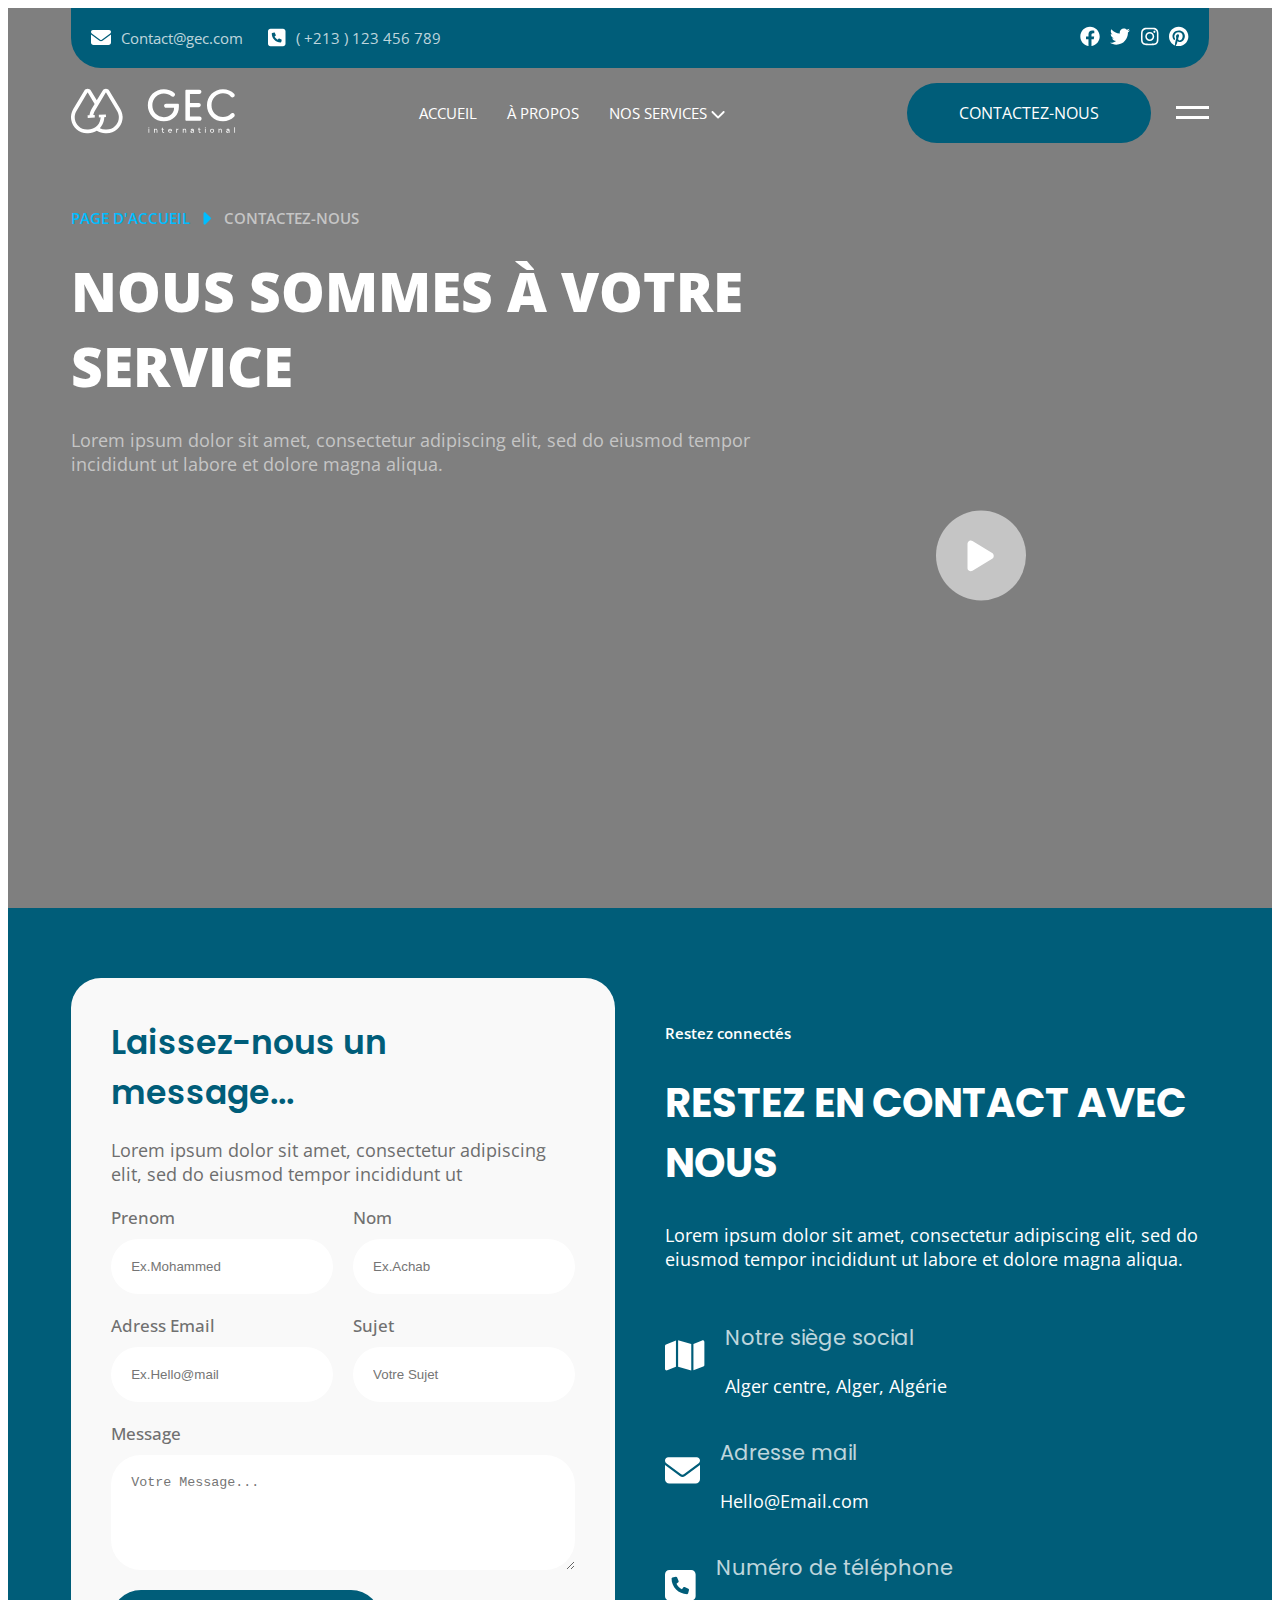
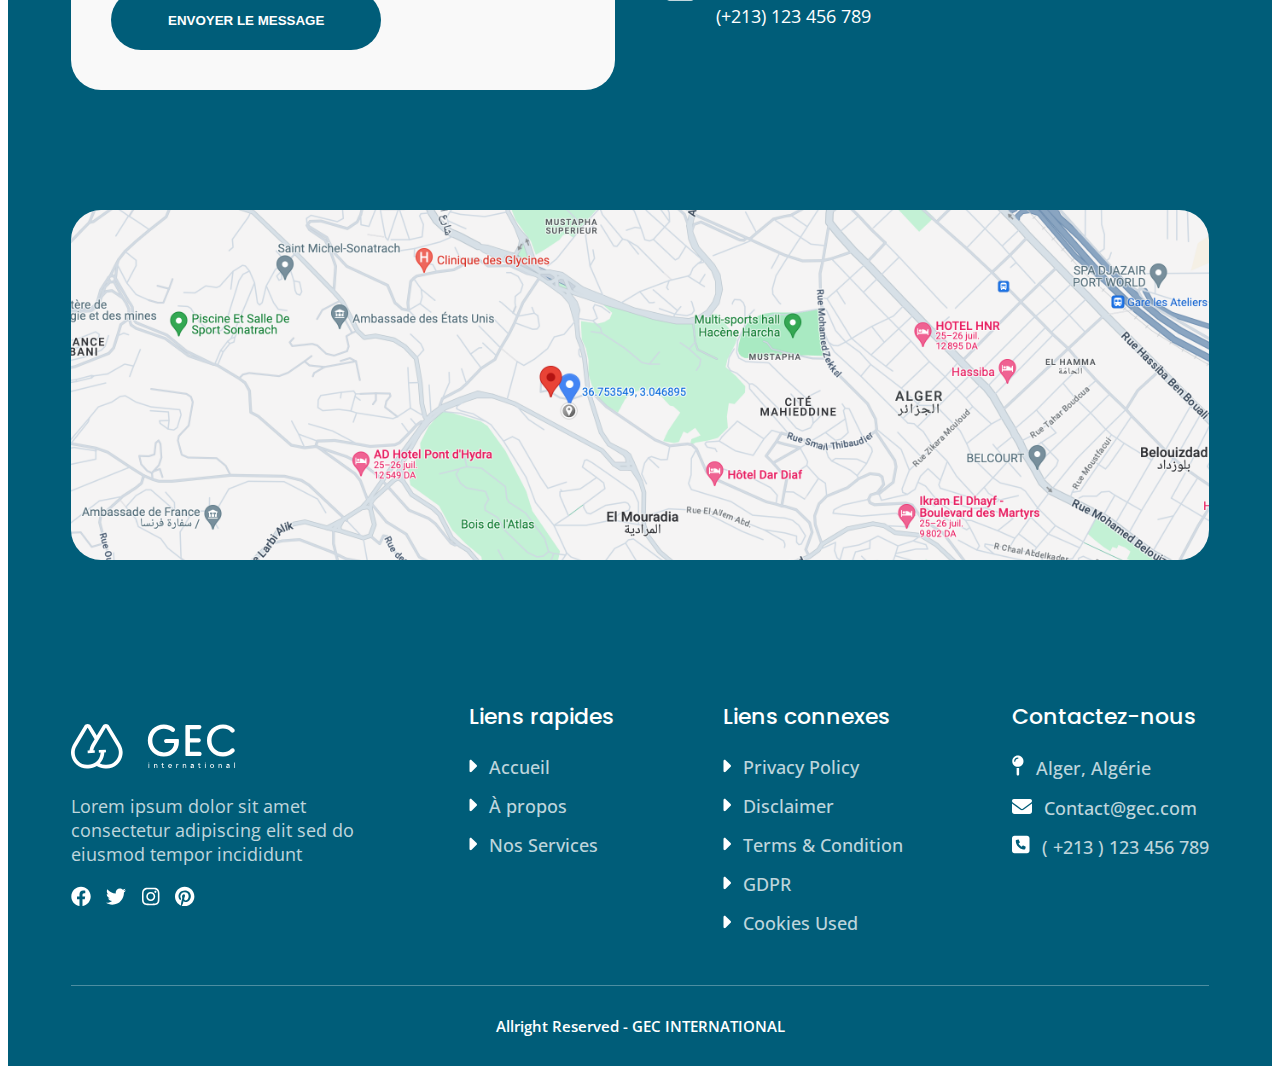
==== routes/contact.html @ d8b50492 "this is GEC" ====
<!DOCTYPE html>
<html lang="en">
    <head>
        <meta charset="UTF-8">
        <meta name="viewport" content="width=device-width, initial-scale=1.0">
        <link rel="stylesheet" href="./styles/contact.css">
        <!-- font -->
        <link rel="preconnect" href="https://fonts.googleapis.com">
        <link rel="preconnect" href="https://fonts.gstatic.com" crossorigin>
        <link href="https://fonts.googleapis.com/css2?family=Open+Sans:ital,wght@0,300..800;1,300..800&family=Playfair+Display:ital,wght@0,400..900;1,400..900&family=Poppins:ital,wght@0,100;0,200;0,300;0,400;0,500;0,600;0,700;0,800;0,900;1,100;1,200;1,300;1,400;1,500;1,600;1,700;1,800;1,900&display=swap" rel="stylesheet">
        <link href="https://fonts.googleapis.com/css2?family=Open+Sans:ital,wght@0,300..800;1,300..800&family=Playfair+Display:ital,wght@0,400..900;1,400..900&family=Poppins:ital,wght@0,100;0,200;0,300;0,400;0,500;0,600;0,700;0,800;0,900;1,100;1,200;1,300;1,400;1,500;1,600;1,700;1,800;1,900&display=swap" rel="stylesheet">
        <title>GEC - contact</title>
    </head>
<body>
     <!-- THE HERO SECTION -->
 <!-- START -->
 <header class="headerone">
    <ul class="res" id="menuList">
        <div class="one">ACCUEIL</div>
        <div class="one">À PROPOS</div>
        <div class="one">NOS SERVICES</div>
        <div class="contact">
            <span class="contactnous">CONTACTEZ-NOUS</span>
        </div>
    </ul>
    <div class="container">

        <div class="navbar">
            <div class="navone">
                <div class="left">
                    <div class="one">
                        <span><svg width="20" height="15" viewBox="0 0 20 15" fill="none" xmlns="http://www.w3.org/2000/svg">
                            <path d="M18.125 0C19.1406 0 20 0.859375 20 1.875C20 2.5 19.6875 3.04688 19.2188 3.39844L10.7422 9.76562C10.2734 10.1172 9.6875 10.1172 9.21875 9.76562L0.742188 3.39844C0.273438 3.04688 0 2.5 0 1.875C0 0.859375 0.820312 0 1.875 0H18.125ZM8.47656 10.7812C9.375 11.4453 10.5859 11.4453 11.4844 10.7812L20 4.375V12.5C20 13.9062 18.8672 15 17.5 15H2.5C1.09375 15 0 13.9062 0 12.5V4.375L8.47656 10.7812Z" fill="white"/>
                            </svg>
                        </span>
                        <span>Contact@gec.com</span>
                    </div>
                    <div class="two">
                        <span><svg width="18" height="19" viewBox="0 0 18 19" fill="none" xmlns="http://www.w3.org/2000/svg">
                            <path d="M15 0.75C16.3672 0.75 17.5 1.88281 17.5 3.25V15.75C17.5 17.1562 16.3672 18.25 15 18.25H2.5C1.09375 18.25 0 17.1562 0 15.75V3.25C0 1.88281 1.09375 0.75 2.5 0.75H15ZM13.7109 12.0781C13.7891 11.8047 13.6328 11.4922 13.3594 11.375L11.25 10.4766C10.9766 10.3594 10.7031 10.4375 10.5469 10.6328L9.6875 11.6875C8.32031 11.0234 7.22656 9.92969 6.5625 8.5625L7.61719 7.70312C7.8125 7.54688 7.89062 7.27344 7.77344 7L6.875 4.89062C6.75781 4.61719 6.44531 4.46094 6.17188 4.53906L4.21875 4.96875C3.94531 5.04688 3.75 5.28125 3.75 5.59375C3.75 10.5156 7.73438 14.5 12.6562 14.5C12.9688 14.5 13.2031 14.3438 13.2422 14.0312L13.7109 12.0781Z" fill="white"/>
                            </svg>                                
                        </span>
                        <span>( +213 ) 123 456 789</span>
                    </div>
                </div>
                <div class="right">
                    <span><svg width="20" height="20" viewBox="0 0 20 20" fill="none" xmlns="http://www.w3.org/2000/svg">
                        <path d="M19.6875 10.5C19.6875 15.3438 16.1328 19.3672 11.4844 20.0703V13.3125H13.75L14.1797 10.5H11.4844V8.70312C11.4844 7.92188 11.875 7.17969 13.0859 7.17969H14.2969V4.79688C14.2969 4.79688 13.2031 4.60156 12.1094 4.60156C9.92188 4.60156 8.47656 5.96875 8.47656 8.39062V10.5H6.01562V13.3125H8.47656V20.0703C3.82812 19.3672 0.3125 15.3438 0.3125 10.5C0.3125 5.14844 4.64844 0.8125 10 0.8125C15.3516 0.8125 19.6875 5.14844 19.6875 10.5Z" fill="white"/>
                        </svg>
                    </span>
                    <span><svg width="20" height="17" viewBox="0 0 20 17" fill="none" xmlns="http://www.w3.org/2000/svg">
                        <path d="M17.9297 4.4375C17.9297 4.63281 17.9297 4.78906 17.9297 4.98438C17.9297 10.4141 13.8281 16.625 6.28906 16.625C3.94531 16.625 1.79688 15.9609 0 14.7891C0.3125 14.8281 0.625 14.8672 0.976562 14.8672C2.89062 14.8672 4.64844 14.2031 6.05469 13.1094C4.25781 13.0703 2.73438 11.8984 2.22656 10.2578C2.5 10.2969 2.73438 10.3359 3.00781 10.3359C3.35938 10.3359 3.75 10.2578 4.0625 10.1797C2.1875 9.78906 0.78125 8.14844 0.78125 6.15625V6.11719C1.32812 6.42969 1.99219 6.58594 2.65625 6.625C1.52344 5.88281 0.820312 4.63281 0.820312 3.22656C0.820312 2.44531 1.01562 1.74219 1.36719 1.15625C3.39844 3.61719 6.44531 5.25781 9.84375 5.45312C9.76562 5.14062 9.72656 4.82812 9.72656 4.51562C9.72656 2.25 11.5625 0.414062 13.8281 0.414062C15 0.414062 16.0547 0.882812 16.8359 1.70312C17.7344 1.50781 18.6328 1.15625 19.4141 0.6875C19.1016 1.66406 18.4766 2.44531 17.6172 2.95312C18.4375 2.875 19.2578 2.64062 19.9609 2.32812C19.4141 3.14844 18.7109 3.85156 17.9297 4.4375Z" fill="white"/>
                        </svg>
                    </span>
                    <span><svg width="19" height="19" viewBox="0 0 19 19" fill="none" xmlns="http://www.w3.org/2000/svg">
                        <path d="M9.75 5.00781C12.2109 5.00781 14.2422 7.03906 14.2422 9.5C14.2422 12 12.2109 13.9922 9.75 13.9922C7.25 13.9922 5.25781 12 5.25781 9.5C5.25781 7.03906 7.25 5.00781 9.75 5.00781ZM9.75 12.4297C11.3516 12.4297 12.6406 11.1406 12.6406 9.5C12.6406 7.89844 11.3516 6.60938 9.75 6.60938C8.10938 6.60938 6.82031 7.89844 6.82031 9.5C6.82031 11.1406 8.14844 12.4297 9.75 12.4297ZM15.4531 4.85156C15.4531 4.26562 14.9844 3.79688 14.3984 3.79688C13.8125 3.79688 13.3438 4.26562 13.3438 4.85156C13.3438 5.4375 13.8125 5.90625 14.3984 5.90625C14.9844 5.90625 15.4531 5.4375 15.4531 4.85156ZM18.4219 5.90625C18.5 7.35156 18.5 11.6875 18.4219 13.1328C18.3438 14.5391 18.0312 15.75 17.0156 16.8047C16 17.8203 14.75 18.1328 13.3438 18.2109C11.8984 18.2891 7.5625 18.2891 6.11719 18.2109C4.71094 18.1328 3.5 17.8203 2.44531 16.8047C1.42969 15.75 1.11719 14.5391 1.03906 13.1328C0.960938 11.6875 0.960938 7.35156 1.03906 5.90625C1.11719 4.5 1.42969 3.25 2.44531 2.23438C3.5 1.21875 4.71094 0.90625 6.11719 0.828125C7.5625 0.75 11.8984 0.75 13.3438 0.828125C14.75 0.90625 16 1.21875 17.0156 2.23438C18.0312 3.25 18.3438 4.5 18.4219 5.90625ZM16.5469 14.6562C17.0156 13.5234 16.8984 10.7891 16.8984 9.5C16.8984 8.25 17.0156 5.51562 16.5469 4.34375C16.2344 3.60156 15.6484 2.97656 14.9062 2.70312C13.7344 2.23438 11 2.35156 9.75 2.35156C8.46094 2.35156 5.72656 2.23438 4.59375 2.70312C3.8125 3.01562 3.22656 3.60156 2.91406 4.34375C2.44531 5.51562 2.5625 8.25 2.5625 9.5C2.5625 10.7891 2.44531 13.5234 2.91406 14.6562C3.22656 15.4375 3.8125 16.0234 4.59375 16.3359C5.72656 16.8047 8.46094 16.6875 9.75 16.6875C11 16.6875 13.7344 16.8047 14.9062 16.3359C15.6484 16.0234 16.2734 15.4375 16.5469 14.6562Z" fill="white"/>
                        </svg>
                    </span>
                    <span><svg width="20" height="20" viewBox="0 0 20 20" fill="none" xmlns="http://www.w3.org/2000/svg">
                        <path d="M19.375 10.5C19.375 15.8516 15.0391 20.1875 9.6875 20.1875C8.67188 20.1875 7.69531 20.0703 6.79688 19.7578C7.1875 19.1328 7.77344 18.0781 8.00781 17.2188C8.125 16.7891 8.59375 14.9141 8.59375 14.9141C8.90625 15.5391 9.84375 16.0469 10.8203 16.0469C13.75 16.0469 15.8594 13.3516 15.8594 10.0312C15.8594 6.82812 13.2422 4.40625 9.88281 4.40625C5.70312 4.40625 3.47656 7.21875 3.47656 10.2656C3.47656 11.7109 4.21875 13.4688 5.42969 14.0547C5.625 14.1328 5.74219 14.0938 5.78125 13.8984C5.78125 13.7812 5.97656 13.1172 6.05469 12.8047C6.05469 12.7266 6.05469 12.6094 5.97656 12.5312C5.58594 12.0625 5.27344 11.1641 5.27344 10.3047C5.27344 8.19531 6.875 6.125 9.64844 6.125C11.9922 6.125 13.6719 7.72656 13.6719 10.0703C13.6719 12.6875 12.3438 14.4844 10.625 14.4844C9.6875 14.4844 8.98438 13.7031 9.17969 12.7656C9.45312 11.5938 10 10.3438 10 9.52344C10 8.78125 9.60938 8.15625 8.78906 8.15625C7.8125 8.15625 7.03125 9.17188 7.03125 10.5C7.03125 11.3594 7.30469 11.9453 7.30469 11.9453C7.30469 11.9453 6.36719 16.0078 6.17188 16.75C5.97656 17.6094 6.05469 18.7812 6.13281 19.5234C2.53906 18.1172 0 14.6406 0 10.5C0 5.14844 4.33594 0.8125 9.6875 0.8125C15.0391 0.8125 19.375 5.14844 19.375 10.5Z" fill="white"/>
                        </svg>
                    </span>
                </div>
            </div>
            <div class="navtwo">
                <div class="logo">
                    <svg width="165" height="46" viewBox="0 0 165 46" fill="none" xmlns="http://www.w3.org/2000/svg">
                    <path d="M51.5373 28.1452C51.4457 26.9103 51.2168 25.6298 50.8048 24.4406C50.4386 23.2973 49.935 22.1539 49.2941 21.102L38.2614 2.62513C37.5747 1.43602 36.2929 0.75 34.9195 0.75C33.5461 0.75 32.3101 1.43602 31.5776 2.62513L25.7637 12.3667L19.9498 2.62513C19.2631 1.43602 17.9813 0.75 16.6079 0.75C15.2345 0.75 13.9985 1.43602 13.266 2.62513L2.27909 21.102C1.63818 22.1539 1.13461 23.2973 0.768383 24.4406C0.402151 25.6298 0.127477 26.9103 0.0359186 28.1452C-0.0556393 29.38 0.0359186 30.6149 0.219035 31.8497C0.814162 35.4627 2.6911 38.8014 5.43784 41.2711C8.3677 43.878 12.03 45.25 16.0128 45.25H17.2488C20.316 45.25 23.2459 44.4268 25.8095 42.8261C28.3273 44.4268 31.2572 45.25 34.3702 45.25H35.6062C39.589 45.25 43.2513 43.878 46.1811 41.2711C48.9279 38.8471 50.8048 35.4627 51.3999 31.8497C51.5373 30.9807 51.6288 30.1118 51.6288 29.2428C51.6288 28.8769 51.6288 28.511 51.6288 28.1452H51.5373ZM47.6918 31.2551C46.822 36.3774 42.3815 41.5455 35.5604 41.5455H34.3244C32.3559 41.5455 30.5247 41.1339 28.8309 40.2649C31.0283 37.9324 32.4932 34.9597 33.0426 31.8497C33.1799 30.9807 33.2715 30.1118 33.2715 29.2428C33.2715 29.2428 33.2715 29.2428 33.2715 29.1971L35.0111 29.1056L34.8737 26.5445L27.778 26.8646L27.9153 29.4257L29.5634 29.3343C29.5634 29.9746 29.5176 30.5691 29.3803 31.2094C28.8767 34.3194 27.1371 37.1549 24.665 39.0758C22.5592 40.6765 19.9956 41.5455 17.2488 41.5455H16.0128C9.14594 41.5455 4.70538 36.3774 3.88135 31.2094C3.74402 30.249 3.69824 29.3343 3.74402 28.3738C3.7898 27.4134 4.01869 26.453 4.29337 25.5383C4.56804 24.6236 4.98005 23.7546 5.48362 22.9314L16.4706 4.54599C16.4706 4.54599 16.5164 4.45452 16.6079 4.45452C16.6995 4.45452 16.7453 4.50026 16.7453 4.54599L23.6121 16.0254L20.5907 21.102C19.9498 22.1539 19.4462 23.2973 19.08 24.4406C18.8053 25.3553 18.5764 26.27 18.4391 27.2305L16.6079 27.3219L16.7453 29.8831L23.841 29.563L23.7037 27.0018L22.2387 27.0933C22.3303 26.5902 22.4676 26.0871 22.605 25.6298C22.8796 24.7151 23.2916 23.8461 23.7952 23.0229L34.7822 4.54599C34.7822 4.54599 34.828 4.45452 34.9195 4.45452C35.0111 4.45452 35.0569 4.50026 35.0569 4.54599L46.0896 23.0229C46.5932 23.8461 46.9594 24.7151 47.2798 25.6298C47.6003 26.5445 47.7834 27.5049 47.8292 28.4653C47.8292 28.7397 47.8292 29.0141 47.8292 29.2885C47.8292 29.9746 47.7834 30.6149 47.6461 31.3009L47.6918 31.2551Z" fill="white"/>
                    <path d="M92.8402 33.3132C88.4454 33.3132 84.4168 31.6667 81.4412 28.694C78.4655 25.7212 76.8175 21.6508 76.8175 17.2603C76.8175 12.8697 78.4655 8.79932 81.4412 5.82656C84.4168 2.85379 88.4454 1.20734 92.8402 1.20734C96.7314 1.20734 100.485 2.53365 103.324 4.91186C103.781 5.27774 104.056 5.82656 104.056 6.42111C104.056 7.01566 103.827 7.56448 103.369 7.97609L103.14 8.20477C102.774 8.52491 102.271 8.75358 101.767 8.75358C101.263 8.75358 100.806 8.57065 100.439 8.2505C98.2879 6.37537 95.8158 5.46068 92.8402 5.46068C86.3853 5.46068 81.3496 10.6744 81.3496 17.306C81.3496 23.9376 86.3853 29.1513 92.8402 29.1513C95.7242 29.1513 98.3794 28.1452 100.348 26.27C101.996 24.715 103.003 22.6112 103.003 20.8276V19.8672H95.1291C93.9846 19.8672 93.069 18.9525 93.069 17.8091C93.069 16.6657 93.9846 15.751 95.1291 15.751H106.894C107.444 15.751 107.901 16.2084 107.901 16.7572V18.678C107.901 22.7484 106.437 26.453 103.781 29.1056C102.454 30.4319 100.851 31.4838 99.0203 32.2156C97.1434 32.993 95.0375 33.3589 92.7944 33.3589L92.8402 33.3132Z" fill="white"/>
                    <path d="M115.409 32.7186C114.86 32.7186 114.402 32.2613 114.402 31.7125V2.80805C114.402 2.25923 114.86 1.80188 115.409 1.80188H128.365C129.509 1.80188 130.425 2.71658 130.425 3.85995C130.425 5.04905 129.509 5.96375 128.365 5.96375H118.934V15.0192H127.724C128.868 15.0192 129.784 15.9339 129.784 17.0773C129.784 18.2664 128.868 19.1811 127.724 19.1811H118.934V28.6025H128.548C129.692 28.6025 130.608 29.5172 130.608 30.6606C130.608 31.8039 129.692 32.7186 128.548 32.7186H115.409Z" fill="white"/>
                    <path d="M151.987 33.3132C147.592 33.3132 143.518 31.6667 140.588 28.694C137.612 25.7212 135.964 21.6508 135.964 17.2603C135.964 12.8697 137.612 8.79932 140.588 5.82656C143.563 2.85379 147.592 1.20734 151.987 1.20734C156.381 1.20734 160.273 2.76232 163.111 5.68935C163.569 6.1467 163.798 6.83272 163.706 7.47301C163.614 8.15903 163.248 8.75359 162.653 9.07373C162.287 9.3024 161.921 9.39387 161.509 9.39387C160.868 9.39387 160.273 9.11946 159.861 8.66212C157.846 6.51258 155.1 5.36921 151.987 5.36921C145.532 5.36921 140.496 10.583 140.496 17.2145C140.496 23.8461 145.532 29.0599 151.987 29.0599C155.1 29.0599 157.846 27.9165 159.861 25.7669C160.318 25.3096 160.914 25.0352 161.509 25.0352C161.921 25.0352 162.333 25.1267 162.653 25.3553C163.248 25.7212 163.614 26.3158 163.706 27.0018C163.798 27.6421 163.569 28.3281 163.111 28.7854C160.227 31.7125 156.381 33.2675 151.987 33.2675V33.3132Z" fill="white"/>
                    <path d="M77.8705 39.1673C78.1451 39.1673 78.374 39.3959 78.374 39.6703C78.374 39.9447 78.1451 40.1734 77.8705 40.1734C77.5958 40.1734 77.4127 39.9447 77.4127 39.6703C77.4127 39.3959 77.5958 39.1673 77.8705 39.1673ZM77.5042 44.6554V40.8594H78.2367V44.6554H77.5042Z" fill="white"/>
                    <path d="M82.9977 44.6554V40.8594H83.6844V41.4997C83.8217 41.1339 84.2337 40.768 84.9204 40.768C85.6986 40.768 86.3853 41.2711 86.3853 42.4602V44.6554H85.6529V42.5974C85.6529 41.8199 85.2866 41.4997 84.7373 41.4997C84.1422 41.4997 83.7759 42.0028 83.7759 42.6888V44.6554H83.0435H82.9977Z" fill="white"/>
                    <path d="M91.1463 41.5455H90.4597V40.8594H90.8259C91.0548 40.8594 91.1463 40.768 91.1921 40.5393V39.8075H91.9246V40.9052H93.0233V41.5912H91.9246V43.4206C91.9246 43.8779 92.1535 44.0151 92.4739 44.0151C92.7486 44.0151 92.8859 44.0151 93.1148 43.9694V44.7012C92.8859 44.7469 92.7028 44.7926 92.4282 44.7926C91.6957 44.7926 91.1921 44.3353 91.1921 43.5121V41.6369L91.1463 41.5455Z" fill="white"/>
                    <path d="M100.852 43.0547H97.8759C98.0132 43.6493 98.5168 44.0151 99.1119 44.0151C99.5697 44.0151 99.7986 43.9237 100.211 43.6035L100.668 44.1066C100.211 44.5182 99.7528 44.7012 99.1577 44.7012C98.0132 44.7012 97.1434 43.8322 97.1434 42.7346C97.1434 41.6369 98.0132 40.768 99.1577 40.768C100.302 40.768 100.943 41.5912 100.943 42.5974C100.943 42.7346 100.943 42.9632 100.897 43.0547H100.852ZM100.165 42.4144C100.119 41.8656 99.7528 41.454 99.1119 41.454C98.5168 41.454 98.059 41.8199 97.9217 42.4144H100.211H100.165Z" fill="white"/>
                    <path d="M105.292 44.6554V40.8595H105.979V41.6369C106.116 41.2253 106.482 40.8137 107.444 40.8137V41.5912C106.391 41.5912 106.025 42.2315 106.025 42.9175V44.6554H105.292Z" fill="white"/>
                    <path d="M111.793 44.6554V40.8594H112.479V41.4997C112.617 41.1339 113.029 40.768 113.715 40.768C114.494 40.768 115.18 41.2711 115.18 42.4602V44.6554H114.448V42.5974C114.448 41.8199 114.082 41.4997 113.532 41.4997C112.937 41.4997 112.571 42.0028 112.571 42.6888V44.6554H111.838H111.793Z" fill="white"/>
                    <path d="M121.36 41.454C120.811 41.454 120.536 41.7284 120.308 42.0028L119.667 41.6369C119.941 41.1796 120.399 40.768 121.315 40.768C122.23 40.768 122.825 41.3168 122.825 42.0943V44.6554H122.139V44.1066C121.91 44.4725 121.452 44.7469 120.811 44.7469C120.079 44.7469 119.484 44.3353 119.484 43.6493C119.484 42.9632 119.941 42.6431 120.628 42.5516L121.773 42.3687C121.773 42.3687 122.093 42.2772 122.093 42.0943C122.093 41.8656 121.864 41.4997 121.315 41.4997L121.36 41.454ZM122.139 42.9175L120.948 43.1005C120.536 43.1462 120.353 43.3291 120.353 43.6035C120.353 43.9237 120.628 44.0609 121.04 44.0609C121.727 44.0609 122.185 43.695 122.185 43.0547V42.9175H122.139Z" fill="white"/>
                    <path d="M127.678 41.5455H126.991V40.8594H127.358C127.586 40.8594 127.678 40.768 127.724 40.5393V39.8075H128.456V40.9052H129.555V41.5912H128.456V43.4206C128.456 43.8779 128.685 44.0151 129.006 44.0151C129.28 44.0151 129.418 44.0151 129.646 43.9694V44.7012C129.418 44.7469 129.234 44.7926 128.96 44.7926C128.227 44.7926 127.724 44.3353 127.724 43.5121V41.6369L127.678 41.5455Z" fill="white"/>
                    <path d="M134.316 39.1673C134.591 39.1673 134.82 39.3959 134.82 39.6703C134.82 39.9447 134.591 40.1734 134.316 40.1734C134.041 40.1734 133.858 39.9447 133.858 39.6703C133.858 39.3959 134.041 39.1673 134.316 39.1673ZM133.95 44.6554V40.8594H134.682V44.6554H133.95Z" fill="white"/>
                    <path d="M141.091 40.768C142.236 40.768 143.106 41.6369 143.106 42.7346C143.106 43.8322 142.236 44.7012 141.091 44.7012C139.947 44.7012 139.077 43.8322 139.077 42.7346C139.077 41.6369 139.947 40.768 141.091 40.768ZM142.327 42.7346C142.327 42.0485 141.778 41.454 141.091 41.454C140.405 41.454 139.855 42.0485 139.855 42.7346C139.855 43.4206 140.359 44.0151 141.091 44.0151C141.824 44.0151 142.327 43.4663 142.327 42.7346Z" fill="white"/>
                    <path d="M147.546 44.6554V40.8594H148.233V41.4997C148.37 41.1339 148.782 40.768 149.469 40.768C150.247 40.768 150.934 41.2711 150.934 42.4602V44.6554H150.201V42.5974C150.201 41.8199 149.835 41.4997 149.286 41.4997C148.691 41.4997 148.324 42.0028 148.324 42.6888V44.6554H147.592H147.546Z" fill="white"/>
                    <path d="M157.068 41.454C156.519 41.454 156.244 41.7284 156.015 42.0028L155.374 41.6369C155.649 41.1796 156.107 40.768 157.022 40.768C157.938 40.768 158.533 41.3168 158.533 42.0943V44.6554H157.846V44.1066C157.617 44.4725 157.16 44.7469 156.519 44.7469C155.786 44.7469 155.191 44.3353 155.191 43.6493C155.191 42.9632 155.649 42.6431 156.336 42.5516L157.48 42.3687C157.48 42.3687 157.801 42.2772 157.801 42.0943C157.801 41.8656 157.572 41.4997 157.022 41.4997L157.068 41.454ZM157.846 42.9175L156.656 43.1005C156.244 43.1462 156.061 43.3291 156.061 43.6035C156.061 43.9237 156.336 44.0609 156.748 44.0609C157.434 44.0609 157.892 43.695 157.892 43.0547V42.9175H157.846Z" fill="white"/>
                    <path d="M163.294 44.6554V39.213H164.027V44.6554H163.294Z" fill="white"/>
                    </svg>
                </div>
                <div class="routes">
                    <span><a href="../index.html">ACCUEIL</a></span>
                    <span><a href="../routes/propos.html">À PROPOS</a></span>
                    <span><a href="./sevices.html">
                        NOS SERVICES 
                        <span>
                            <svg width="14" height="9" viewBox="0 0 14 9" fill="none" xmlns="http://www.w3.org/2000/svg">
                                <path d="M7.07578 8.5625C6.8121 8.5625 6.57773 8.47461 6.40195 8.29883L0.776947 2.67383C0.396088 2.32227 0.396088 1.70703 0.776947 1.35547C1.12851 0.974609 1.74374 0.974609 2.09531 1.35547L7.07578 6.30664L12.0269 1.35547C12.3785 0.974609 12.9937 0.974609 13.3453 1.35547C13.7262 1.70703 13.7262 2.32227 13.3453 2.67383L7.72031 8.29883C7.54453 8.47461 7.31015 8.5625 7.07578 8.5625Z" fill="white"/>
                            </svg>    
                        </span>
                    </a>
                    </span>
                </div>
                <div class="contact">
                    <span class="contactnous">CONTACTEZ-NOUS</span>
                    <span onclick="toggleMenu()">
                        <svg width="33" height="13" viewBox="0 0 33 13" fill="none" xmlns="http://www.w3.org/2000/svg">
                            <line y1="1.5" x2="33" y2="1.5" stroke="white" stroke-width="3"/>
                            <line y1="11.5" x2="33" y2="11.5" stroke="white" stroke-width="3"/>
                        </svg>                                
                    </span>
                </div>

                
            </div>
        </div>

        <div class="hero">
            <div class="left">
                <div class="st"><span>PAGE D&apos;ACCUEIL  <svg width="8" height="13" viewBox="0 0 8 13" fill="none" xmlns="http://www.w3.org/2000/svg">
<path d="M2.60938 0.640625L7.60938 5.60156C7.84375 5.875 8 6.1875 8 6.5C8 6.77344 7.84375 7.125 7.60938 7.35938L2.60938 12.3203C2.25781 12.6719 1.71094 12.7891 1.24219 12.5938C0.773438 12.3984 0.5 12.0078 0.5 11.5V1.5C0.5 1.03125 0.773438 0.5625 1.24219 0.367188C1.71094 0.171875 2.25781 0.289062 2.60938 0.640625Z" fill="#00BDFF"/>
</svg>
</span><span>CONTACTEZ-NOUS</span></div>
                <div class="nd">NOUS SOMMES À VOTRE SERVICE</div>
                <div class="rd">Lorem ipsum dolor sit amet, consectetur adipiscing elit, sed do eiusmod tempor incididunt ut labore et dolore magna aliqua.</div>
                <!-- <div class="th">
                    <div class="services">nos services</div>
                    <div class="contact">Contactez-nous</div>
                </div> -->
            </div>
            <div class="right">
                <div>
                    <svg width="90" height="91" viewBox="0 0 90 91" fill="none" xmlns="http://www.w3.org/2000/svg">
                        <rect y="0.5" width="90" height="90" rx="45" fill="#C5C5C5"/>
                        <path d="M56.1777 43.0723C57.1348 43.6875 57.75 44.7812 57.75 45.875C57.75 47.0371 57.1348 48.1309 56.1777 48.6777L36.4902 60.709C35.4648 61.3242 34.166 61.3926 33.1406 60.7773C32.1152 60.2305 31.5 59.1367 31.5 57.9062V33.8438C31.5 32.6816 32.1152 31.5879 33.1406 31.041C34.166 30.4258 35.4648 30.4258 36.4902 31.1094L56.1777 43.0723Z" fill="white"/>
                    </svg>                            
                </div>
            </div>
        </div>
    </div>
</header>
<script>
    let menuList = document.getElementById("menuList")

    menuList.style.maxHeight = "0px"

    function toggleMenu() {
        if(menuList.style.maxHeight == "0px") {
             menuList.style.maxHeight = "400px"
        } else {
            menuList.style.maxHeight = "0px"
        }
    }
</script>
<!-- THE END -->


<!-- THE MESSAGE SECTION -->
 <!-- THE START -->
  <section class="message">
    <div class="container">
        <div class="left">
            <div class="up">
                <div class="title">Laissez-nous un message...</div>
                <div class="desc">Lorem ipsum dolor sit amet, consectetur adipiscing elit, sed do eiusmod tempor incididunt ut</div>
            </div>
            <form action="">
                <div class="element">
                    <div class="element1">
                        <label for="">Prenom</label>
                        <input type="text" placeholder="Ex.Mohammed">
                    </div>
                    <div class="element2">
                        <label for="">Nom</label>
                        <input type="text" placeholder="Ex.Achab">
                    </div>
                    <div class="element3">
                        <label for="">Adress Email</label>
                        <input type="email" placeholder="Ex.Hello@mail">
                    </div>
                    <div class="element4">
                        <label for="">Sujet</label>
                        <input type="text" placeholder="Votre Sujet">
                    </div>
                    <div class="element5">
                        <label for="">Message</label>
                        <textarea name="" id="" placeholder="Votre Message..."></textarea>
                    </div>
                </div>
                <div class="button">
                    <button type="submit">ENVOYER LE MESSAGE</button>
                </div>
            </form>
        </div>
        <div class="right">
            <div class="one">Restez connectés</div>
            <div class="two">RESTEZ EN CONTACT AVEC NOUS</div>
            <div class="three">Lorem ipsum dolor sit amet, consectetur adipiscing elit, sed do eiusmod tempor incididunt ut labore et dolore magna aliqua.</div>
            <div class="four">
                <div>
                    <div class="log">
                        <svg width="40" height="31" viewBox="0 0 40 31" fill="none" xmlns="http://www.w3.org/2000/svg">
                        <path d="M26.25 30.4824L13.125 26.7227V0.335938L26.25 4.0957V30.4824ZM28.4375 3.95898L37.1191 0.472656C38.1445 0.0625 39.375 0.814453 39.375 1.97656V24.877C39.375 25.5605 38.9648 26.1758 38.2812 26.3809L28.4375 30.3457V3.95898ZM1.02539 4.4375L10.9375 0.472656V26.8594L2.1875 30.3457C1.16211 30.7559 0 30.0039 0 28.8418V5.94141C0 5.25781 0.341797 4.64258 1.02539 4.4375Z" fill="white"/>
                        </svg>
                    </div>
                    <div class="disc">
                        <p>Notre siège social</p>
                        <p>Alger centre, Alger, Algérie</p>
                    </div>
                </div>
                <div>
                    <div class="log">
                        <svg width="35" height="27" viewBox="0 0 35 27" fill="none" xmlns="http://www.w3.org/2000/svg">
                            <path d="M31.7188 0.25C33.4961 0.25 35 1.75391 35 3.53125C35 4.625 34.4531 5.58203 33.6328 6.19727L18.7988 17.3398C17.9785 17.9551 16.9531 17.9551 16.1328 17.3398L1.29883 6.19727C0.478516 5.58203 0 4.625 0 3.53125C0 1.75391 1.43555 0.25 3.28125 0.25H31.7188ZM14.834 19.1172C16.4062 20.2793 18.5254 20.2793 20.0977 19.1172L35 7.90625V22.125C35 24.5859 33.0176 26.5 30.625 26.5H4.375C1.91406 26.5 0 24.5859 0 22.125V7.90625L14.834 19.1172Z" fill="white"/>
                        </svg>                            
                    </div>
                    <div class="disc">
                        <p>Adresse mail</p>
                        <p>Hello@Email.com</p>
                    </div>
                </div>
                <div>
                    <div class="log">
                        <svg width="31" height="31" viewBox="0 0 31 31" fill="none" xmlns="http://www.w3.org/2000/svg">
                            <path d="M26.25 0.0625C28.6426 0.0625 30.625 2.04492 30.625 4.4375V26.3125C30.625 28.7734 28.6426 30.6875 26.25 30.6875H4.375C1.91406 30.6875 0 28.7734 0 26.3125V4.4375C0 2.04492 1.91406 0.0625 4.375 0.0625H26.25ZM23.9941 19.8867C24.1309 19.4082 23.8574 18.8613 23.3789 18.6562L19.6875 17.084C19.209 16.8789 18.7305 17.0156 18.457 17.3574L16.9531 19.2031C14.5605 18.041 12.6465 16.127 11.4844 13.7344L13.3301 12.2305C13.6719 11.957 13.8086 11.4785 13.6035 11L12.0312 7.30859C11.8262 6.83008 11.2793 6.55664 10.8008 6.69336L7.38281 7.44531C6.9043 7.58203 6.5625 7.99219 6.5625 8.53906C6.5625 17.1523 13.5352 24.125 22.1484 24.125C22.6953 24.125 23.1055 23.8516 23.1738 23.3047L23.9941 19.8867Z" fill="white"/>
                        </svg>                            
                    </div>
                    <div class="disc">
                        <p>Numéro de téléphone</p>
                        <p>(+213) 123 456 789</p>
                    </div>
                </div>
            </div>
        </div>
    </div>
  </section>
  <!-- THE END -->

   <!-- THE CONTACT SECTION -->
    <!-- THE START -->
    <section class="contacts">
        <div class="container">
            
        </div>
    </section>
    <!-- THE END -->



 <!-- THE FOOTER SECTION -->
    <!-- THE START -->
    <footer>
        <div class="container">
            <div class="up">
                <div class="left">
                    <div class="logo">
                        <svg width="165" height="45" viewBox="0 0 165 45" fill="none" xmlns="http://www.w3.org/2000/svg">
                            <path d="M51.5373 27.3952C51.4457 26.1603 51.2168 24.8798 50.8048 23.6906C50.4386 22.5473 49.935 21.4039 49.2941 20.352L38.2614 1.87513C37.5747 0.686023 36.2929 0 34.9195 0C33.5461 0 32.3101 0.686023 31.5776 1.87513L25.7637 11.6167L19.9498 1.87513C19.2631 0.686023 17.9813 0 16.6079 0C15.2345 0 13.9985 0.686023 13.266 1.87513L2.27909 20.352C1.63818 21.4039 1.13461 22.5473 0.768383 23.6906C0.402151 24.8798 0.127477 26.1603 0.0359186 27.3952C-0.0556393 28.63 0.0359186 29.8649 0.219035 31.0997C0.814162 34.7127 2.6911 38.0514 5.43784 40.5211C8.3677 43.128 12.03 44.5 16.0128 44.5H17.2488C20.316 44.5 23.2459 43.6768 25.8095 42.0761C28.3273 43.6768 31.2572 44.5 34.3702 44.5H35.6062C39.589 44.5 43.2513 43.128 46.1811 40.5211C48.9279 38.0971 50.8048 34.7127 51.3999 31.0997C51.5373 30.2307 51.6288 29.3618 51.6288 28.4928C51.6288 28.1269 51.6288 27.761 51.6288 27.3952H51.5373ZM47.6918 30.5051C46.822 35.6274 42.3815 40.7955 35.5604 40.7955H34.3244C32.3559 40.7955 30.5247 40.3839 28.8309 39.5149C31.0283 37.1824 32.4932 34.2097 33.0426 31.0997C33.1799 30.2307 33.2715 29.3618 33.2715 28.4928C33.2715 28.4928 33.2715 28.4928 33.2715 28.4471L35.0111 28.3556L34.8737 25.7945L27.778 26.1146L27.9153 28.6757L29.5634 28.5843C29.5634 29.2246 29.5176 29.8191 29.3803 30.4594C28.8767 33.5694 27.1371 36.4049 24.665 38.3258C22.5592 39.9265 19.9956 40.7955 17.2488 40.7955H16.0128C9.14594 40.7955 4.70538 35.6274 3.88135 30.4594C3.74402 29.499 3.69824 28.5843 3.74402 27.6238C3.7898 26.6634 4.01869 25.703 4.29337 24.7883C4.56804 23.8736 4.98005 23.0046 5.48362 22.1814L16.4706 3.79599C16.4706 3.79599 16.5164 3.70452 16.6079 3.70452C16.6995 3.70452 16.7453 3.75026 16.7453 3.79599L23.6121 15.2754L20.5907 20.352C19.9498 21.4039 19.4462 22.5473 19.08 23.6906C18.8053 24.6053 18.5764 25.52 18.4391 26.4805L16.6079 26.5719L16.7453 29.1331L23.841 28.813L23.7037 26.2518L22.2387 26.3433C22.3303 25.8402 22.4676 25.3371 22.605 24.8798C22.8796 23.9651 23.2916 23.0961 23.7952 22.2729L34.7822 3.79599C34.7822 3.79599 34.828 3.70452 34.9195 3.70452C35.0111 3.70452 35.0569 3.75026 35.0569 3.79599L46.0896 22.2729C46.5932 23.0961 46.9594 23.9651 47.2798 24.8798C47.6003 25.7945 47.7834 26.7549 47.8292 27.7153C47.8292 27.9897 47.8292 28.2641 47.8292 28.5385C47.8292 29.2246 47.7834 29.8649 47.6461 30.5509L47.6918 30.5051Z" fill="white"/>
                            <path d="M92.8402 32.5634C88.4454 32.5634 84.4168 30.9169 81.4412 27.9442C78.4655 24.9714 76.8175 20.901 76.8175 16.5104C76.8175 12.1199 78.4655 8.0495 81.4412 5.07674C84.4168 2.10397 88.4454 0.45752 92.8402 0.45752C96.7314 0.45752 100.485 1.78383 103.324 4.16204C103.781 4.52792 104.056 5.07674 104.056 5.67129C104.056 6.26584 103.827 6.81466 103.369 7.22628L103.14 7.45495C102.774 7.77509 102.271 8.00377 101.767 8.00377C101.263 8.00377 100.806 7.82083 100.439 7.50068C98.2879 5.62556 95.8158 4.71086 92.8402 4.71086C86.3853 4.71086 81.3496 9.92463 81.3496 16.5562C81.3496 23.1877 86.3853 28.4015 92.8402 28.4015C95.7242 28.4015 98.3794 27.3953 100.348 25.5202C101.996 23.9652 103.003 21.8614 103.003 20.0778V19.1173H95.1291C93.9846 19.1173 93.069 18.2026 93.069 17.0593C93.069 15.9159 93.9846 15.0012 95.1291 15.0012H106.894C107.444 15.0012 107.901 15.4585 107.901 16.0074V17.9282C107.901 21.9986 106.437 25.7031 103.781 28.3558C102.454 29.6821 100.851 30.734 99.0203 31.4657C97.1434 32.2432 95.0375 32.6091 92.7944 32.6091L92.8402 32.5634Z" fill="white"/>
                            <path d="M115.409 31.969C114.86 31.969 114.402 31.5117 114.402 30.9628V2.05841C114.402 1.50959 114.86 1.05225 115.409 1.05225H128.365C129.509 1.05225 130.425 1.96694 130.425 3.11031C130.425 4.29942 129.509 5.21412 128.365 5.21412H118.934V14.2696H127.724C128.868 14.2696 129.784 15.1843 129.784 16.3277C129.784 17.5168 128.868 18.4315 127.724 18.4315H118.934V27.8529H128.548C129.692 27.8529 130.608 28.7676 130.608 29.9109C130.608 31.0543 129.692 31.969 128.548 31.969H115.409Z" fill="white"/>
                            <path d="M151.987 32.5634C147.592 32.5634 143.518 30.9169 140.588 27.9442C137.612 24.9714 135.964 20.901 135.964 16.5105C135.964 12.1199 137.612 8.0495 140.588 5.07674C143.563 2.10397 147.592 0.45752 151.987 0.45752C156.381 0.45752 160.273 2.0125 163.111 4.93953C163.569 5.39688 163.798 6.08291 163.706 6.72319C163.614 7.40922 163.248 8.00377 162.653 8.32391C162.287 8.55259 161.921 8.64406 161.509 8.64406C160.868 8.64406 160.273 8.36965 159.861 7.9123C157.846 5.76276 155.1 4.61939 151.987 4.61939C145.532 4.61939 140.496 9.83316 140.496 16.4647C140.496 23.0963 145.532 28.31 151.987 28.31C155.1 28.31 157.846 27.1667 159.861 25.0171C160.318 24.5598 160.914 24.2854 161.509 24.2854C161.921 24.2854 162.333 24.3768 162.653 24.6055C163.248 24.9714 163.614 25.5659 163.706 26.252C163.798 26.8923 163.569 27.5783 163.111 28.0356C160.227 30.9627 156.381 32.5176 151.987 32.5176V32.5634Z" fill="white"/>
                            <path d="M77.8705 38.4175C78.1451 38.4175 78.374 38.6462 78.374 38.9206C78.374 39.195 78.1451 39.4236 77.8705 39.4236C77.5958 39.4236 77.4127 39.195 77.4127 38.9206C77.4127 38.6462 77.5958 38.4175 77.8705 38.4175ZM77.5042 43.9057V40.1097H78.2367V43.9057H77.5042Z" fill="white"/>
                            <path d="M82.9977 43.9055V40.1095H83.6844V40.7498C83.8217 40.3839 84.2337 40.0181 84.9204 40.0181C85.6986 40.0181 86.3853 40.5211 86.3853 41.7103V43.9055H85.6529V41.8475C85.6529 41.07 85.2866 40.7498 84.7373 40.7498C84.1422 40.7498 83.7759 41.2529 83.7759 41.9389V43.9055H83.0435H82.9977Z" fill="white"/>
                            <path d="M91.1463 40.7955H90.4597V40.1095H90.8259C91.0548 40.1095 91.1463 40.018 91.1921 39.7894V39.0576H91.9246V40.1553H93.0233V40.8413H91.9246V42.6707C91.9246 43.128 92.1535 43.2652 92.4739 43.2652C92.7486 43.2652 92.8859 43.2652 93.1148 43.2195V43.9512C92.8859 43.997 92.7028 44.0427 92.4282 44.0427C91.6957 44.0427 91.1921 43.5854 91.1921 42.7621V40.887L91.1463 40.7955Z" fill="white"/>
                            <path d="M100.852 42.3048H97.8759C98.0132 42.8994 98.5168 43.2652 99.1119 43.2652C99.5697 43.2652 99.7986 43.1738 100.211 42.8536L100.668 43.3567C100.211 43.7683 99.7528 43.9513 99.1577 43.9513C98.0132 43.9513 97.1434 43.0823 97.1434 41.9847C97.1434 40.887 98.0132 40.0181 99.1577 40.0181C100.302 40.0181 100.943 40.8413 100.943 41.8475C100.943 41.9847 100.943 42.2133 100.897 42.3048H100.852ZM100.165 41.6645C100.119 41.1157 99.7528 40.7041 99.1119 40.7041C98.5168 40.7041 98.059 41.07 97.9217 41.6645H100.211H100.165Z" fill="white"/>
                            <path d="M105.292 43.9057V40.1097H105.979V40.8872C106.116 40.4756 106.482 40.064 107.444 40.064V40.8415C106.391 40.8415 106.025 41.4817 106.025 42.1678V43.9057H105.292Z" fill="white"/>
                            <path d="M111.793 43.9055V40.1095H112.479V40.7498C112.617 40.3839 113.029 40.0181 113.715 40.0181C114.494 40.0181 115.18 40.5211 115.18 41.7103V43.9055H114.448V41.8475C114.448 41.07 114.082 40.7498 113.532 40.7498C112.937 40.7498 112.571 41.2529 112.571 41.9389V43.9055H111.838H111.793Z" fill="white"/>
                            <path d="M121.36 40.7041C120.811 40.7041 120.536 40.9785 120.308 41.2529L119.667 40.887C119.941 40.4297 120.399 40.0181 121.315 40.0181C122.23 40.0181 122.825 40.5669 122.825 41.3444V43.9055H122.139V43.3567C121.91 43.7226 121.452 43.997 120.811 43.997C120.079 43.997 119.484 43.5854 119.484 42.8994C119.484 42.2133 119.941 41.8932 120.628 41.8017L121.773 41.6188C121.773 41.6188 122.093 41.5273 122.093 41.3444C122.093 41.1157 121.864 40.7498 121.315 40.7498L121.36 40.7041ZM122.139 42.1676L120.948 42.3505C120.536 42.3963 120.353 42.5792 120.353 42.8536C120.353 43.1738 120.628 43.311 121.04 43.311C121.727 43.311 122.185 42.9451 122.185 42.3048V42.1676H122.139Z" fill="white"/>
                            <path d="M127.678 40.7955H126.991V40.1095H127.358C127.586 40.1095 127.678 40.018 127.724 39.7894V39.0576H128.456V40.1553H129.555V40.8413H128.456V42.6707C128.456 43.128 128.685 43.2652 129.006 43.2652C129.28 43.2652 129.418 43.2652 129.646 43.2195V43.9512C129.418 43.997 129.234 44.0427 128.96 44.0427C128.227 44.0427 127.724 43.5854 127.724 42.7621V40.887L127.678 40.7955Z" fill="white"/>
                            <path d="M134.316 38.4175C134.591 38.4175 134.82 38.6462 134.82 38.9206C134.82 39.195 134.591 39.4236 134.316 39.4236C134.041 39.4236 133.858 39.195 133.858 38.9206C133.858 38.6462 134.041 38.4175 134.316 38.4175ZM133.95 43.9057V40.1097H134.682V43.9057H133.95Z" fill="white"/>
                            <path d="M141.091 40.0181C142.236 40.0181 143.106 40.887 143.106 41.9847C143.106 43.0823 142.236 43.9513 141.091 43.9513C139.947 43.9513 139.077 43.0823 139.077 41.9847C139.077 40.887 139.947 40.0181 141.091 40.0181ZM142.327 41.9847C142.327 41.2986 141.778 40.7041 141.091 40.7041C140.405 40.7041 139.855 41.2986 139.855 41.9847C139.855 42.6707 140.359 43.2652 141.091 43.2652C141.824 43.2652 142.327 42.7164 142.327 41.9847Z" fill="white"/>
                            <path d="M147.546 43.9055V40.1095H148.233V40.7498C148.37 40.3839 148.782 40.0181 149.469 40.0181C150.247 40.0181 150.934 40.5211 150.934 41.7103V43.9055H150.201V41.8475C150.201 41.07 149.835 40.7498 149.286 40.7498C148.691 40.7498 148.324 41.2529 148.324 41.9389V43.9055H147.592H147.546Z" fill="white"/>
                            <path d="M157.068 40.7041C156.519 40.7041 156.244 40.9785 156.015 41.2529L155.374 40.887C155.649 40.4297 156.107 40.0181 157.022 40.0181C157.938 40.0181 158.533 40.5669 158.533 41.3444V43.9055H157.846V43.3567C157.617 43.7226 157.16 43.997 156.519 43.997C155.786 43.997 155.191 43.5854 155.191 42.8994C155.191 42.2133 155.649 41.8932 156.336 41.8017L157.48 41.6188C157.48 41.6188 157.801 41.5273 157.801 41.3444C157.801 41.1157 157.572 40.7498 157.022 40.7498L157.068 40.7041ZM157.846 42.1676L156.656 42.3505C156.244 42.3963 156.061 42.5792 156.061 42.8536C156.061 43.1738 156.336 43.311 156.748 43.311C157.434 43.311 157.892 42.9451 157.892 42.3048V42.1676H157.846Z" fill="white"/>
                            <path d="M163.294 43.9058V38.4634H164.027V43.9058H163.294Z" fill="white"/>
                        </svg>                            
                    </div>
                    <div class="desc">
                        Lorem ipsum dolor sit amet consectetur adipiscing elit sed do eiusmod tempor incididunt
                    </div>
                    <div class="social">
                        <span><svg width="20" height="20" viewBox="0 0 20 20" fill="none" xmlns="http://www.w3.org/2000/svg">
                            <path d="M19.6875 10.5C19.6875 15.3438 16.1328 19.3672 11.4844 20.0703V13.3125H13.75L14.1797 10.5H11.4844V8.70312C11.4844 7.92188 11.875 7.17969 13.0859 7.17969H14.2969V4.79688C14.2969 4.79688 13.2031 4.60156 12.1094 4.60156C9.92188 4.60156 8.47656 5.96875 8.47656 8.39062V10.5H6.01562V13.3125H8.47656V20.0703C3.82812 19.3672 0.3125 15.3438 0.3125 10.5C0.3125 5.14844 4.64844 0.8125 10 0.8125C15.3516 0.8125 19.6875 5.14844 19.6875 10.5Z" fill="white"/>
                            </svg>
                        </span>
                        <span><svg width="20" height="17" viewBox="0 0 20 17" fill="none" xmlns="http://www.w3.org/2000/svg">
                            <path d="M17.9297 4.4375C17.9297 4.63281 17.9297 4.78906 17.9297 4.98438C17.9297 10.4141 13.8281 16.625 6.28906 16.625C3.94531 16.625 1.79688 15.9609 0 14.7891C0.3125 14.8281 0.625 14.8672 0.976562 14.8672C2.89062 14.8672 4.64844 14.2031 6.05469 13.1094C4.25781 13.0703 2.73438 11.8984 2.22656 10.2578C2.5 10.2969 2.73438 10.3359 3.00781 10.3359C3.35938 10.3359 3.75 10.2578 4.0625 10.1797C2.1875 9.78906 0.78125 8.14844 0.78125 6.15625V6.11719C1.32812 6.42969 1.99219 6.58594 2.65625 6.625C1.52344 5.88281 0.820312 4.63281 0.820312 3.22656C0.820312 2.44531 1.01562 1.74219 1.36719 1.15625C3.39844 3.61719 6.44531 5.25781 9.84375 5.45312C9.76562 5.14062 9.72656 4.82812 9.72656 4.51562C9.72656 2.25 11.5625 0.414062 13.8281 0.414062C15 0.414062 16.0547 0.882812 16.8359 1.70312C17.7344 1.50781 18.6328 1.15625 19.4141 0.6875C19.1016 1.66406 18.4766 2.44531 17.6172 2.95312C18.4375 2.875 19.2578 2.64062 19.9609 2.32812C19.4141 3.14844 18.7109 3.85156 17.9297 4.4375Z" fill="white"/>
                            </svg>
                        </span>
                        <span><svg width="19" height="19" viewBox="0 0 19 19" fill="none" xmlns="http://www.w3.org/2000/svg">
                            <path d="M9.75 5.00781C12.2109 5.00781 14.2422 7.03906 14.2422 9.5C14.2422 12 12.2109 13.9922 9.75 13.9922C7.25 13.9922 5.25781 12 5.25781 9.5C5.25781 7.03906 7.25 5.00781 9.75 5.00781ZM9.75 12.4297C11.3516 12.4297 12.6406 11.1406 12.6406 9.5C12.6406 7.89844 11.3516 6.60938 9.75 6.60938C8.10938 6.60938 6.82031 7.89844 6.82031 9.5C6.82031 11.1406 8.14844 12.4297 9.75 12.4297ZM15.4531 4.85156C15.4531 4.26562 14.9844 3.79688 14.3984 3.79688C13.8125 3.79688 13.3438 4.26562 13.3438 4.85156C13.3438 5.4375 13.8125 5.90625 14.3984 5.90625C14.9844 5.90625 15.4531 5.4375 15.4531 4.85156ZM18.4219 5.90625C18.5 7.35156 18.5 11.6875 18.4219 13.1328C18.3438 14.5391 18.0312 15.75 17.0156 16.8047C16 17.8203 14.75 18.1328 13.3438 18.2109C11.8984 18.2891 7.5625 18.2891 6.11719 18.2109C4.71094 18.1328 3.5 17.8203 2.44531 16.8047C1.42969 15.75 1.11719 14.5391 1.03906 13.1328C0.960938 11.6875 0.960938 7.35156 1.03906 5.90625C1.11719 4.5 1.42969 3.25 2.44531 2.23438C3.5 1.21875 4.71094 0.90625 6.11719 0.828125C7.5625 0.75 11.8984 0.75 13.3438 0.828125C14.75 0.90625 16 1.21875 17.0156 2.23438C18.0312 3.25 18.3438 4.5 18.4219 5.90625ZM16.5469 14.6562C17.0156 13.5234 16.8984 10.7891 16.8984 9.5C16.8984 8.25 17.0156 5.51562 16.5469 4.34375C16.2344 3.60156 15.6484 2.97656 14.9062 2.70312C13.7344 2.23438 11 2.35156 9.75 2.35156C8.46094 2.35156 5.72656 2.23438 4.59375 2.70312C3.8125 3.01562 3.22656 3.60156 2.91406 4.34375C2.44531 5.51562 2.5625 8.25 2.5625 9.5C2.5625 10.7891 2.44531 13.5234 2.91406 14.6562C3.22656 15.4375 3.8125 16.0234 4.59375 16.3359C5.72656 16.8047 8.46094 16.6875 9.75 16.6875C11 16.6875 13.7344 16.8047 14.9062 16.3359C15.6484 16.0234 16.2734 15.4375 16.5469 14.6562Z" fill="white"/>
                            </svg>
                        </span>
                        <span><svg width="20" height="20" viewBox="0 0 20 20" fill="none" xmlns="http://www.w3.org/2000/svg">
                            <path d="M19.375 10.5C19.375 15.8516 15.0391 20.1875 9.6875 20.1875C8.67188 20.1875 7.69531 20.0703 6.79688 19.7578C7.1875 19.1328 7.77344 18.0781 8.00781 17.2188C8.125 16.7891 8.59375 14.9141 8.59375 14.9141C8.90625 15.5391 9.84375 16.0469 10.8203 16.0469C13.75 16.0469 15.8594 13.3516 15.8594 10.0312C15.8594 6.82812 13.2422 4.40625 9.88281 4.40625C5.70312 4.40625 3.47656 7.21875 3.47656 10.2656C3.47656 11.7109 4.21875 13.4688 5.42969 14.0547C5.625 14.1328 5.74219 14.0938 5.78125 13.8984C5.78125 13.7812 5.97656 13.1172 6.05469 12.8047C6.05469 12.7266 6.05469 12.6094 5.97656 12.5312C5.58594 12.0625 5.27344 11.1641 5.27344 10.3047C5.27344 8.19531 6.875 6.125 9.64844 6.125C11.9922 6.125 13.6719 7.72656 13.6719 10.0703C13.6719 12.6875 12.3438 14.4844 10.625 14.4844C9.6875 14.4844 8.98438 13.7031 9.17969 12.7656C9.45312 11.5938 10 10.3438 10 9.52344C10 8.78125 9.60938 8.15625 8.78906 8.15625C7.8125 8.15625 7.03125 9.17188 7.03125 10.5C7.03125 11.3594 7.30469 11.9453 7.30469 11.9453C7.30469 11.9453 6.36719 16.0078 6.17188 16.75C5.97656 17.6094 6.05469 18.7812 6.13281 19.5234C2.53906 18.1172 0 14.6406 0 10.5C0 5.14844 4.33594 0.8125 9.6875 0.8125C15.0391 0.8125 19.375 5.14844 19.375 10.5Z" fill="white"/>
                            </svg>
                        </span>
                    </div>
                </div>
                <div class="right">
                    <div class="one">
                        <div class="title">Liens rapides</div>
                        <div class="links">
                            <div>
                                <span><svg width="8" height="14" viewBox="0 0 8 14" fill="none" xmlns="http://www.w3.org/2000/svg">
                                <path d="M2.60938 1.14062L7.60938 6.10156C7.84375 6.375 8 6.6875 8 7C8 7.27344 7.84375 7.625 7.60938 7.85938L2.60938 12.8203C2.25781 13.1719 1.71094 13.2891 1.24219 13.0938C0.773438 12.8984 0.5 12.5078 0.5 12V2C0.5 1.53125 0.773438 1.0625 1.24219 0.867188C1.71094 0.671875 2.25781 0.789062 2.60938 1.14062Z" fill="white"/>
                                </svg>
                                </span>
                                <span>Accueil</span>
                            </div>
                            <div>
                                <span><svg width="8" height="14" viewBox="0 0 8 14" fill="none" xmlns="http://www.w3.org/2000/svg">
                                <path d="M2.60938 1.14062L7.60938 6.10156C7.84375 6.375 8 6.6875 8 7C8 7.27344 7.84375 7.625 7.60938 7.85938L2.60938 12.8203C2.25781 13.1719 1.71094 13.2891 1.24219 13.0938C0.773438 12.8984 0.5 12.5078 0.5 12V2C0.5 1.53125 0.773438 1.0625 1.24219 0.867188C1.71094 0.671875 2.25781 0.789062 2.60938 1.14062Z" fill="white"/>
                                </svg>
                                </span>
                                <span>À propos</span>
                            </div>
                            <div>
                                <span><svg width="8" height="14" viewBox="0 0 8 14" fill="none" xmlns="http://www.w3.org/2000/svg">
                                <path d="M2.60938 1.14062L7.60938 6.10156C7.84375 6.375 8 6.6875 8 7C8 7.27344 7.84375 7.625 7.60938 7.85938L2.60938 12.8203C2.25781 13.1719 1.71094 13.2891 1.24219 13.0938C0.773438 12.8984 0.5 12.5078 0.5 12V2C0.5 1.53125 0.773438 1.0625 1.24219 0.867188C1.71094 0.671875 2.25781 0.789062 2.60938 1.14062Z" fill="white"/>
                                </svg>
                                </span>
                                <span>Nos Services</span>
                            </div>
                        </div>
                    </div>
                    <div class="two">
                        <div class="title">Liens connexes</div>
                        <div class="links">
                            <div>
                                <span><svg width="8" height="14" viewBox="0 0 8 14" fill="none" xmlns="http://www.w3.org/2000/svg">
                                <path d="M2.60938 1.14062L7.60938 6.10156C7.84375 6.375 8 6.6875 8 7C8 7.27344 7.84375 7.625 7.60938 7.85938L2.60938 12.8203C2.25781 13.1719 1.71094 13.2891 1.24219 13.0938C0.773438 12.8984 0.5 12.5078 0.5 12V2C0.5 1.53125 0.773438 1.0625 1.24219 0.867188C1.71094 0.671875 2.25781 0.789062 2.60938 1.14062Z" fill="white"/>
                                </svg>
                                </span>
                                <span>Privacy Policy</span>
                            </div>
                            <div>
                                <span><svg width="8" height="14" viewBox="0 0 8 14" fill="none" xmlns="http://www.w3.org/2000/svg">
                                <path d="M2.60938 1.14062L7.60938 6.10156C7.84375 6.375 8 6.6875 8 7C8 7.27344 7.84375 7.625 7.60938 7.85938L2.60938 12.8203C2.25781 13.1719 1.71094 13.2891 1.24219 13.0938C0.773438 12.8984 0.5 12.5078 0.5 12V2C0.5 1.53125 0.773438 1.0625 1.24219 0.867188C1.71094 0.671875 2.25781 0.789062 2.60938 1.14062Z" fill="white"/>
                                </svg>
                                </span>
                                <span>Disclaimer</span>
                            </div>
                            <div>
                                <span><svg width="8" height="14" viewBox="0 0 8 14" fill="none" xmlns="http://www.w3.org/2000/svg">
                                <path d="M2.60938 1.14062L7.60938 6.10156C7.84375 6.375 8 6.6875 8 7C8 7.27344 7.84375 7.625 7.60938 7.85938L2.60938 12.8203C2.25781 13.1719 1.71094 13.2891 1.24219 13.0938C0.773438 12.8984 0.5 12.5078 0.5 12V2C0.5 1.53125 0.773438 1.0625 1.24219 0.867188C1.71094 0.671875 2.25781 0.789062 2.60938 1.14062Z" fill="white"/>
                                </svg>
                                </span>
                                <span>Terms & Condition</span>
                            </div>
                            <div>
                                <span><svg width="8" height="14" viewBox="0 0 8 14" fill="none" xmlns="http://www.w3.org/2000/svg">
                                <path d="M2.60938 1.14062L7.60938 6.10156C7.84375 6.375 8 6.6875 8 7C8 7.27344 7.84375 7.625 7.60938 7.85938L2.60938 12.8203C2.25781 13.1719 1.71094 13.2891 1.24219 13.0938C0.773438 12.8984 0.5 12.5078 0.5 12V2C0.5 1.53125 0.773438 1.0625 1.24219 0.867188C1.71094 0.671875 2.25781 0.789062 2.60938 1.14062Z" fill="white"/>
                                </svg>
                                </span>
                                <span>GDPR</span>
                            </div>
                            <div>
                                <span><svg width="8" height="14" viewBox="0 0 8 14" fill="none" xmlns="http://www.w3.org/2000/svg">
                                <path d="M2.60938 1.14062L7.60938 6.10156C7.84375 6.375 8 6.6875 8 7C8 7.27344 7.84375 7.625 7.60938 7.85938L2.60938 12.8203C2.25781 13.1719 1.71094 13.2891 1.24219 13.0938C0.773438 12.8984 0.5 12.5078 0.5 12V2C0.5 1.53125 0.773438 1.0625 1.24219 0.867188C1.71094 0.671875 2.25781 0.789062 2.60938 1.14062Z" fill="white"/>
                                </svg>
                                </span>
                                <span>Cookies Used</span>
                            </div>
                        </div>
                    </div>
                    <div class="three">
                        <div class="title">Contactez-nous</div>
                        <div class="links">
                            <div>
                                <span>
                                    <svg width="12" height="21" viewBox="0 0 12 21" fill="none" xmlns="http://www.w3.org/2000/svg">
                                        <path d="M11.5 6.125C11.5 9.25 8.96094 11.75 5.875 11.75C2.75 11.75 0.25 9.25 0.25 6.125C0.25 3.03906 2.75 0.5 5.875 0.5C8.96094 0.5 11.5 3.03906 11.5 6.125ZM6.5 3C6.5 2.6875 6.1875 2.375 5.875 2.375C3.76562 2.375 2.125 4.05469 2.125 6.125C2.125 6.47656 2.39844 6.75 2.75 6.75C3.0625 6.75 3.375 6.47656 3.375 6.125C3.375 4.75781 4.46875 3.625 5.875 3.625C6.1875 3.625 6.5 3.35156 6.5 3ZM4.625 19.25V12.9219C5.01562 12.9609 5.44531 13 5.875 13C6.26562 13 6.69531 12.9609 7.125 12.9219V19.25C7.125 19.9531 6.53906 20.5 5.875 20.5C5.17188 20.5 4.625 19.9531 4.625 19.25Z" fill="white"/>
                                    </svg>                                        
                                </span>
                                <span>Alger, Algérie</span>
                            </div>
                            <div>
                                <span>
                                    <svg width="20" height="15" viewBox="0 0 20 15" fill="none" xmlns="http://www.w3.org/2000/svg">
                                        <path d="M18.125 0C19.1406 0 20 0.859375 20 1.875C20 2.5 19.6875 3.04688 19.2188 3.39844L10.7422 9.76562C10.2734 10.1172 9.6875 10.1172 9.21875 9.76562L0.742188 3.39844C0.273438 3.04688 0 2.5 0 1.875C0 0.859375 0.820312 0 1.875 0H18.125ZM8.47656 10.7812C9.375 11.4453 10.5859 11.4453 11.4844 10.7812L20 4.375V12.5C20 13.9062 18.8672 15 17.5 15H2.5C1.09375 15 0 13.9062 0 12.5V4.375L8.47656 10.7812Z" fill="white"/>
                                    </svg>        
                                </span>
                                <span>Contact@gec.com</span>
                            </div>
                            <div>
                                <span>
                                    <svg width="18" height="19" viewBox="0 0 18 19" fill="none" xmlns="http://www.w3.org/2000/svg">
                                        <path d="M15 0.75C16.3672 0.75 17.5 1.88281 17.5 3.25V15.75C17.5 17.1562 16.3672 18.25 15 18.25H2.5C1.09375 18.25 0 17.1562 0 15.75V3.25C0 1.88281 1.09375 0.75 2.5 0.75H15ZM13.7109 12.0781C13.7891 11.8047 13.6328 11.4922 13.3594 11.375L11.25 10.4766C10.9766 10.3594 10.7031 10.4375 10.5469 10.6328L9.6875 11.6875C8.32031 11.0234 7.22656 9.92969 6.5625 8.5625L7.61719 7.70312C7.8125 7.54688 7.89062 7.27344 7.77344 7L6.875 4.89062C6.75781 4.61719 6.44531 4.46094 6.17188 4.53906L4.21875 4.96875C3.94531 5.04688 3.75 5.28125 3.75 5.59375C3.75 10.5156 7.73438 14.5 12.6562 14.5C12.9688 14.5 13.2031 14.3438 13.2422 14.0312L13.7109 12.0781Z" fill="white"/>
                                    </svg>                                               
                                </span>
                                <span>( +213 ) 123 456 789</span>
                            </div>
                        </div>
                    </div>
                </div>
            </div>
            <div class="down">Allright Reserved - GEC INTERNATIONAL</div>
        </div>
    </footer>
    <!-- THE END -->

</body>
</html>
---- routes/styles/contact.css ----
body  {
    font-family: "Open Sans", sans-serif;
}
* {
    box-sizing: border-box;
}
.container {
    margin-left: auto;
    margin-right: auto;
    max-width: 90%;
    position: relative;
}
@media (max-width : 600px) {
    .container {
        max-width: 97%;
    }
}

a {
    text-decoration: none;
    color: white;
}


/* start hero */
.headerone {
    position: relative;
    height: 100vh;
    width: 100%;
    background-image: url('/assets/one.jpeg');
    background-size: cover;
    background-position: center;
}
.headerone::before {
    content: "";
    position: absolute;
    top: 0;
    left: 0;
    width: 100%;
    height: 100%;
    background-color: rgba(0, 0, 0, 0.5); /* Black overlay with 50% opacity */
    z-index: 1;
}
.headerone .container {
    z-index: 2; /* Ensures the content is above the overlay */
    color: white; 
}
.headerone .container .navbar {
    width: 100%;
    height: 150px;
}
.headerone .container .navbar .navone {
    width: 100%;
    height: 60px;
    background-color: #005D79;
    border-radius: 0px 0px 30px 30px;
    display: flex;
    justify-content: space-between;
    align-items: center;
    padding-inline: 20px;
    font-size: 15px;
    color: rgba(255, 255, 255, 0.75);
}
.headerone .container .navbar .navone .left {
    display: flex;
    justify-content: center;
    align-items: center;
    gap: 25px;
}
.headerone .container .navbar .navone .left .one , 
.headerone .container .navbar .navone .left .two {
    display: flex;
    justify-content: center;
    align-items: center;
    line-height: 100%;
    gap: 10px;
}
.headerone .container .navbar .navone .right {
    display: flex;
    justify-content: center;
    align-items: center;
    gap: 10px;
}
.headerone .container .navbar .navtwo {
    width: 100%;
    height: 90px;
    display: flex;
    justify-content: space-between;
    align-items: center;
}
.headerone .container .navbar .navtwo .routes {
    display: flex;
    justify-content: center;
    align-items: center;
    font-size: 15px;
    gap: 30px;
}
.headerone .res {
    display: none;
}
.headerone .container .navbar .navtwo .routes > span a:hover {
    color: #00BDFF;
    cursor: pointer;
    transition: all 0.2s;
}
.headerone .container .navbar .navtwo .routes > span.active {
    color: #00BDFF;
}
.headerone .container .navbar .navtwo .contact {
    display: flex;
    justify-content: center;
    align-items: center;
    gap: 25px;
}
.headerone .container .navbar .navtwo .contact .contactnous{
    display: flex;
    justify-content: center;
    align-items: center;
    width: 244px;
    height: 60px;
    border-radius: 30px;
    background-color: #005D79;
}
.headerone .container .navbar .navtwo .contact .contactnous:hover {
    cursor: pointer;
    background-color: #00BDFF;
    transition: all 0.2s ease-in;
}
#menuList {
    transition: 0.3s all ease-in;
}
@media (max-width : 980px) {
    .headerone .container .navbar .navone {
        display: flex;
        justify-content: space-between;
        align-items: center;
    }
    /* .headerone .container .navbar .navone .right {
        display: none;
    } */
}
@media (max-width : 940px) {
    .headerone .container .navbar .navtwo .routes {
        display: none
    }
    .headerone .container .navbar .navtwo .contact .contactnous{
        display: none;
    }
    .headerone .res {
        display: flex;
        flex-direction: column;
        justify-content: center;
        align-items: center;
        text-align: center;
        position: absolute;
        top: 120px;
        left: 0;
        background-color: #00BDFF;
        height: calc(100vh - 120px);
        width: 100%;
        z-index: 1000;
        overflow: hidden;
    }
    .headerone .res > div  {
        margin-top: 40px;
    }
    .headerone .res .contact .contactnous{
        display: flex;
        justify-content: center;
        align-items: center;
        width: 244px;
        height: 60px;
        border-radius: 30px;
        background-color: #005D79;
    }
    
}
@media (max-width : 630px) {
    .headerone .container .navbar .navone {
        display: flex;
        flex-direction: column;
        justify-content: space-between;
        padding-block: 5px;
        align-items: center;
    }
    .headerone .container .navbar .navone .left {
        gap: 10px;
    }
    .headerone .container .navbar .navone .left .one , 
    .headerone .container .navbar .navone .left .two {
        gap: 5px;
    }
    .headerone .container .navbar .navone .left .one span:last-child , 
    .headerone .container .navbar .navone .left .two span:last-child{
        font-size: 13px;
    }
    
}
.headerone .container .hero {
    height: calc(100vh - 150px);
    padding-top: 50px;
    display: flex;
    justify-content: center;
    align-items: center;
}
.headerone .container .hero > div {
    height: 100%;
}
.headerone .container .hero .left {
    width: 60%;
}
.headerone .container .hero .right {
    width: 40%;
    display: flex;
    justify-content: center;
    align-items: center;
}
.headerone .container .hero .st {
    font-size: 15px;
    font-weight: 600;
    color: #C5C5C5;
    display: flex;
    gap: 13px;
    
}
.headerone .container .hero .st span:first-child {
    display: flex;
    gap: 13px;
    justify-content: center;
    align-items: center;
    color: #00BDFF;
}
.headerone .container .hero .nd {
    font-size: 55px;
    font-weight: 800;
    padding-top: 25px;
}
.headerone .container .hero .rd {
    font-size: 18px;
    font-weight: 400;
    padding-top: 25px;
    color: #C5C5C5;
}
.headerone .container .hero .th {
    display: flex;
    justify-content: flex-start;
    align-items: center;
    padding-top: 20px;
    gap: 25px;
}
.headerone .container .hero .th .services , 
.headerone .container .hero .th .contact {
    height: 60px;
    border-radius: 30px;
    display: flex;
    justify-content: center;
    align-items: center;
    font-weight: 600;
    text-transform: uppercase;
}
.headerone .container .hero .th .services:hover ,
.headerone .container .hero .th .contact:hover {
    cursor: pointer;
    background-color: #00BDFF;
    transition: all 0.2s ease-in;
}
.headerone .container .hero .th .services {
    width: 207px;
    font-size: 15px;
    color: #005D79;
    background-color: white;
}
.headerone .container .hero .th .contact {
    width: 244px;
    font-size: 15px;
    color: white;
    background-color: #005D79;
}
@media (max-width : 940px) {
    .headerone .container .hero .right {
        display: none;
    }
    .headerone .container .hero .left {
        width: 100%;
    }
}
@media (max-width : 620px) {
    .headerone .container .hero .nd {
        font-size: 40px;
        font-weight: 800;
        padding-top: 20px;
    }
}
@media (max-width : 500px) {
    .headerone .container .hero .th {
        display: flex;
        justify-content: center;
        align-items: center;
        padding-top: 20px;
        gap: 10px;
    }
    .headerone .container .hero .th .services , 
    .headerone .container .hero .th .contact {
        height: 48px;
        border-radius: 24px;
        display: flex;
        justify-content: center;
        align-items: center;
        font-weight: 500;
        text-transform: uppercase;
    }
    .headerone .container .hero .nd {
        font-size: 33px;
        font-weight: 800;
        padding-top: 10px;
    }
    .headerone .container .hero .rd {
        font-size: 18px;
        font-weight: 400;
        padding-top: 10px;
        color: #C5C5C5;
    }
}
/* hero end */


/* THE MESSAGE SECTION */
/* THE START */
.message {
    background-color: #005D79;
    margin-bottom: -20px;
    padding-top: 70px;
    padding-bottom: 70px;
}
.message .container {
    display: grid;
    grid-template-columns: repeat(auto-fill , minmax(480px,1fr));
    gap: 50px;
    justify-content: space-between;
    align-items: center;
}
.message .container .left {
    padding: 40px;
    border-radius: 30px;
    background-color: #F9F9F9;  
    display: flex;
    flex-direction: column;
    gap: 20px;
}
.message .container .left .up{
    display: flex;
    flex-direction: column;
    gap: 20px;
}
.message .container .left .up .title{
    font-size: 33px;
    font-weight: 600;
    color: #005D79;
    font-family: "Poppins";
}
.message .container .left .up .desc{
    font-size: 18px;
    font-weight: 400;
    color: #6E6E6E;
}
.message .container .left form {
    display: flex;
    flex-direction: column;
    gap: 20px;
}
.message .container .left form .element{
    display: grid;
    grid-template-areas: "a a b b" "c c d d" "e e e e";
    gap: 20px;
}
.message .container .left form .element > div{
    display: flex;
    flex-direction: column;
    gap: 10px;
}
.message .container .left form .element > div > label{
    font-size: 17px;
    font-weight: 500;
    color: #707070;
}
.message .container .left form .element > div > input{
    border: none;
    outline: none;
    border-radius: 30px;
    padding: 20px;
}
.message .container .left form .element > div > textarea{
    border: none;
    outline: none;
    border-radius: 30px;
    padding: 20px;
    height: 115px;
}
.message .container .left form .element1{
    grid-area: a;
}
.message .container .left form .element2{
    grid-area: b;
}
.message .container .left form .element3{
    grid-area: c;
}
.message .container .left form .element4{
    grid-area: d;
}
.message .container .left form .element5{
    grid-area: e;
}
.message .container .left form .button{
    width: 270px;
    height: 60px;
}
.message .container .left form .button button{
    width: 270px;
    height: 60px;
    background-color: #005D79;
    color: white;
    display: flex;
    justify-content: center;
    align-items: center;
    border-radius: 30px;
    outline: none;
    border: none;
    font-weight: 600;
}
@media (max-width : 550px) {
    .message .container .left form .element{
        display: grid;
        grid-template-areas: "a a" "b b" "c c" "d d" "e e";
        gap: 20px;
    }
    .message .container {
        display: grid;
        grid-template-columns: repeat(auto-fill , minmax(330px,1fr));
        gap: 50px;
        justify-content: space-between;
        align-items: center;
    }
}

.message .container .right {
    display: flex;
    flex-direction: column;
    gap: 30px;
    justify-content: center;
}
.message .container .one {
    font-size: 15px;
    font-weight: 600;
    font-family: "Open Sans";
    color: white;
}
.message .container .two {
    font-size: 40px;
    font-weight: 700;
    font-family: "Poppins";
    color: white;
}
.message .container .three {
    font-size: 18px;
    font-weight: 400;
    color: white;
}
.message .container .four > div {
    display: flex;
    gap: 20px;
    align-items: center;
}
.message .container .four > div > .disc p:first-child {
    font-size: 21px;
    font-weight: 400;
    font-family: "Poppins";
    color: rgba(255, 255, 255, 0.75);
}
.message .container .four > div > .disc p:last-child {
    font-size: 18px;
    font-weight: 400;
    color: rgba(255, 255, 255, 1);
}
/* THE END */

/* THE CONTACT SECTION */
/* THE START */
.contacts {
    padding-top: 70px;
    padding-bottom: 70px;
    background-color: #005D79;
}
.contacts .container {
    position: relative;
    background-image: url('/assets/map.png');
    background-size: cover;
    background-position: center;
    border-radius: 30px;
    overflow: hidden;
    padding: 90px 30px;
    display: flex;
    flex-direction: column;
    gap: 30px;
    justify-content: center;
    align-items: center;
    height: 350px;
}
/* THE END */



/* THE FOOTER */
/* THE START */
footer {
    background-color: #005D79;
    padding-top: 70px;
}
footer .container .up {
    display: flex;
    justify-content: space-between;
    align-items: center;
    margin-bottom: 50px;
}
footer .container .up .left {
    width: 31%;
    display: flex;
    flex-direction: column;
    gap: 20px;
} 
footer .container .up .left .desc {
    width: 84%;
    font-size: 18px;
    font-weight: 400;
    color: rgba(255, 255, 255, 0.75);
}
footer .container .up .left .social {
    display: flex;
    gap: 15px;
    align-items: center;
}
footer .container .up .right {
    display: flex;
    justify-content: space-between;
    align-items: start;
    width: 65%;
}
@media (max-width : 980px) {
    footer .container .up .right {
        display: flex;
        justify-content: space-between;
        align-items: start;
        width: 68%;
    }
}
@media (max-width : 900px) {
    footer .container .up .right {
        display: flex;
        justify-content: space-between;
        align-items: start;
        flex-direction: column;
        width: 47%;
        gap: 35px;
    }
    footer .container .up .left {
        width: 47%;
        display: flex;
        flex-direction: column;
        justify-content: start;
        align-items: start;
        gap: 20px;
    } 
    footer .container .up {
        display: flex;
        justify-content: space-between;
        align-items: start;
        margin-bottom: 50px;
    }
}
@media (max-width : 500px) {
    footer .container .up {
        display: flex;
        justify-content: center;
        align-items: center;
        flex-direction: column;
        margin-bottom: 50px;
        gap: 40px;
    }
    footer .container .up .right {
        display: flex;
        justify-content: space-between;
        align-items: start;
        flex-direction: column;
        width: 90%;
        gap: 35px;
    }
    footer .container .up .left {
        width: 90%;
        display: flex;
        flex-direction: column;
        justify-content: start;
        align-items: start;
        gap: 20px;
        text-align: center;
    } 
    footer .container .up .left .logo {
        margin: auto;
    } 
    footer .container .up .left .desc {
        display: flex;
        width: 100%;
    } 
    footer .container .up .left .social {
        margin: auto;
    } 
}
footer .container .up .right > div {
    display: flex;
    flex-direction: column;
    gap: 22px;
}
footer .container .up .right > div .title {
    font-size: 22px;
    font-weight: 500;
    font-family: "Poppins";
    color: white;
}
footer .container .up .right > div .links {
    display: flex;
    flex-direction: column;
    gap: 15px;
}
footer .container .up .right > div .links > div {
    display: flex;
    align-items: center;
    gap: 12px;
}
footer .container .up .right > div .links > div > span:last-child {
    font-size: 18px;
    font-weight: 500;
    color: rgba(255, 255, 255, 0.75);
}
footer .container .down {
    padding: 30px 0px;
    text-align: center;
    font-size: 15px;
    font-weight: 600;
    color: white;
    border-top: 1px solid rgba(255, 255, 255, 0.3);
}
/* THE END */
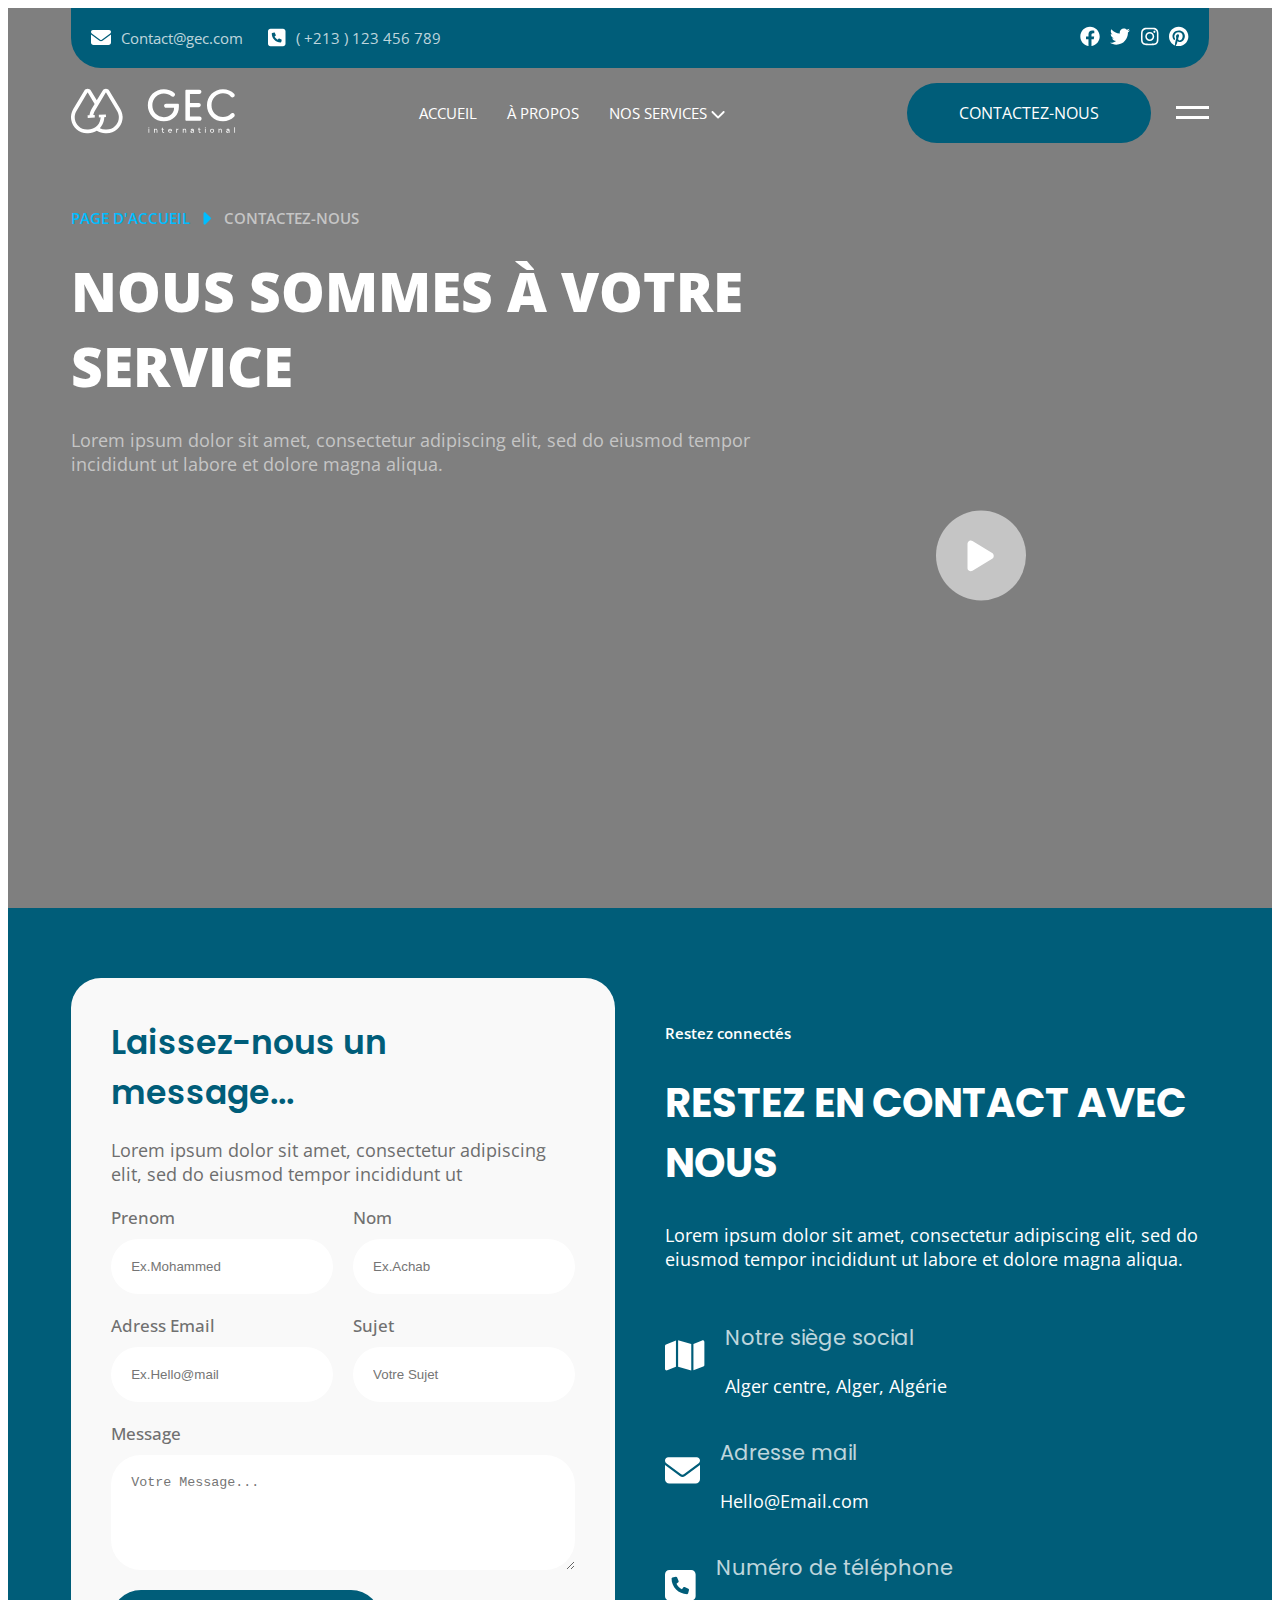
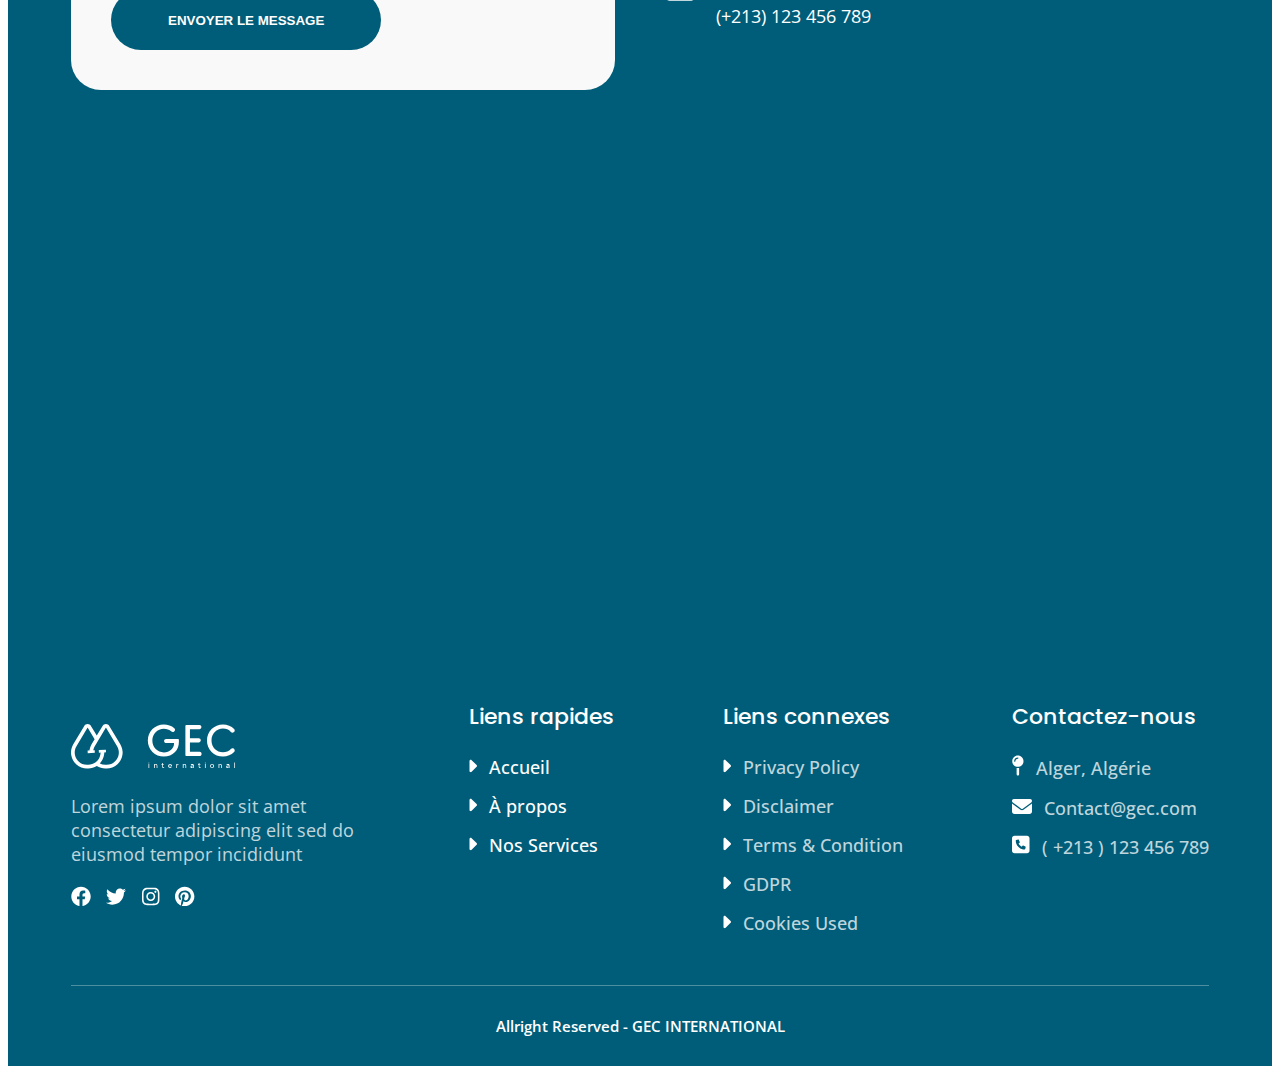
==== commit 05584ffd: "this is GEC" ====
--- a/routes/contact.html
+++ b/routes/contact.html
@@ -16,11 +16,11 @@
  <!-- START -->
  <header class="headerone">
     <ul class="res" id="menuList">
-        <div class="one">ACCUEIL</div>
-        <div class="one">À PROPOS</div>
-        <div class="one">NOS SERVICES</div>
+        <div class="one"><a href="../index.html">ACCUEIL</a></div>
+        <div class="one"><a href="./propos.html">À PROPOS</a></div>
+        <div class="one"><a href="./sevices.html">NOS SERVICES</a></div>
         <div class="contact">
-            <span class="contactnous">CONTACTEZ-NOUS</span>
+            <span class="contactnous"><a href="./contact.html">CONTACTEZ-NOUS</a></span>
         </div>
     </ul>
     <div class="container">
@@ -243,7 +243,7 @@
 
 
 
- <!-- THE FOOTER SECTION -->
+     <!-- THE FOOTER SECTION -->
     <!-- THE START -->
     <footer>
         <div class="container">
@@ -301,21 +301,21 @@
                                 <path d="M2.60938 1.14062L7.60938 6.10156C7.84375 6.375 8 6.6875 8 7C8 7.27344 7.84375 7.625 7.60938 7.85938L2.60938 12.8203C2.25781 13.1719 1.71094 13.2891 1.24219 13.0938C0.773438 12.8984 0.5 12.5078 0.5 12V2C0.5 1.53125 0.773438 1.0625 1.24219 0.867188C1.71094 0.671875 2.25781 0.789062 2.60938 1.14062Z" fill="white"/>
                                 </svg>
                                 </span>
-                                <span>Accueil</span>
-                            </div>
-                            <div>
-                                <span><svg width="8" height="14" viewBox="0 0 8 14" fill="none" xmlns="http://www.w3.org/2000/svg">
-                                <path d="M2.60938 1.14062L7.60938 6.10156C7.84375 6.375 8 6.6875 8 7C8 7.27344 7.84375 7.625 7.60938 7.85938L2.60938 12.8203C2.25781 13.1719 1.71094 13.2891 1.24219 13.0938C0.773438 12.8984 0.5 12.5078 0.5 12V2C0.5 1.53125 0.773438 1.0625 1.24219 0.867188C1.71094 0.671875 2.25781 0.789062 2.60938 1.14062Z" fill="white"/>
-                                </svg>
-                                </span>
-                                <span>À propos</span>
-                            </div>
-                            <div>
-                                <span><svg width="8" height="14" viewBox="0 0 8 14" fill="none" xmlns="http://www.w3.org/2000/svg">
-                                <path d="M2.60938 1.14062L7.60938 6.10156C7.84375 6.375 8 6.6875 8 7C8 7.27344 7.84375 7.625 7.60938 7.85938L2.60938 12.8203C2.25781 13.1719 1.71094 13.2891 1.24219 13.0938C0.773438 12.8984 0.5 12.5078 0.5 12V2C0.5 1.53125 0.773438 1.0625 1.24219 0.867188C1.71094 0.671875 2.25781 0.789062 2.60938 1.14062Z" fill="white"/>
-                                </svg>
-                                </span>
-                                <span>Nos Services</span>
+                                <span><a href="../index.html">Accueil</a></span>
+                            </div>
+                            <div>
+                                <span><svg width="8" height="14" viewBox="0 0 8 14" fill="none" xmlns="http://www.w3.org/2000/svg">
+                                <path d="M2.60938 1.14062L7.60938 6.10156C7.84375 6.375 8 6.6875 8 7C8 7.27344 7.84375 7.625 7.60938 7.85938L2.60938 12.8203C2.25781 13.1719 1.71094 13.2891 1.24219 13.0938C0.773438 12.8984 0.5 12.5078 0.5 12V2C0.5 1.53125 0.773438 1.0625 1.24219 0.867188C1.71094 0.671875 2.25781 0.789062 2.60938 1.14062Z" fill="white"/>
+                                </svg>
+                                </span>
+                                <span><a href="./propos.html">À propos</a></span>
+                            </div>
+                            <div>
+                                <span><svg width="8" height="14" viewBox="0 0 8 14" fill="none" xmlns="http://www.w3.org/2000/svg">
+                                <path d="M2.60938 1.14062L7.60938 6.10156C7.84375 6.375 8 6.6875 8 7C8 7.27344 7.84375 7.625 7.60938 7.85938L2.60938 12.8203C2.25781 13.1719 1.71094 13.2891 1.24219 13.0938C0.773438 12.8984 0.5 12.5078 0.5 12V2C0.5 1.53125 0.773438 1.0625 1.24219 0.867188C1.71094 0.671875 2.25781 0.789062 2.60938 1.14062Z" fill="white"/>
+                                </svg>
+                                </span>
+                                <span><a href="./sevices.html">Nos Services</a></span>
                             </div>
                         </div>
                     </div>
@@ -360,7 +360,7 @@
                         </div>
                     </div>
                     <div class="three">
-                        <div class="title">Contactez-nous</div>
+                        <div class="title"><a href="./contact.html">Contactez-nous</a></div>
                         <div class="links">
                             <div>
                                 <span>
--- a/routes/styles/contact.css
+++ b/routes/styles/contact.css
@@ -27,7 +27,7 @@
     position: relative;
     height: 100vh;
     width: 100%;
-    background-image: url('/assets/one.jpeg');
+    background-image: url('https://s3-alpha-sig.figma.com/img/196b/b590/6248dc0d6519125e9ba9fbb5ec590a1b?Expires=1725840000&Key-Pair-Id=APKAQ4GOSFWCVNEHN3O4&Signature=RKdCX18S9NUmpVfyzKPLrFW8eLDLO07KCgU7jTzeZ448~lsmS2xQZN5IYlvdtmUyKfTJVubhFwBKXN4SvjsWPsInEFoKkPC4HkyDjJv4KXgJxnl6irnv7mchQBlB5zzQMsQWjalxAcdv2pqeracSv1dQfq6nQ7jFrCUU6Y2gY7kIHvPvnuHZ3fCJBM1nQvT52m5UdXeeQhk72B2xkeFrzv6q9ZCJAO~gQQuK2S4FJ5auCvyFmbtO1aA4RSyI4TPLby0vy7Ie55SAQ1jTA00JhKDre1Hy3nYDgTauwv-0P6lhwo0B5LPkhp4KQY8NfNyopbhcgJGIJ6O9qRKP7vDnhw__');
     background-size: cover;
     background-position: center;
 }
@@ -493,7 +493,7 @@
 }
 .contacts .container {
     position: relative;
-    background-image: url('/assets/map.png');
+    background-image: url('https://s3-alpha-sig.figma.com/img/b424/009c/95b2b4a27cc387f350c88d9fe00a33b2?Expires=1725840000&Key-Pair-Id=APKAQ4GOSFWCVNEHN3O4&Signature=n9b7xv7qPAKAiAUP5nQ5cVUJNrE~PYLKk79BUvSk0ftttOPmEJsphnkhP07fPPj5A-oeKBXUJefPGumqtT9sb1lKoiJE1N0F0amZAveSLYGu3J0NFxOMFnfjzA2Osv2DRkfWs9iKFjpViR9l2hGSKTC01EBmMcIFO5OY~YXjLdMh~s6L8MAz9GHDnXo~WJg-HO4M~FFeRtgp7SIEctwkgQ76H-GgiB6Oak0terGTntZvKPwGVKUwlwfy3jiL1LC~qRicrYoo7wQcX7eUcJeAVS3In6-GvdaNYqtXfDKWsppITft8kJkC3FxG7h4XAe-QKych1C3E1~nqSxKG4M4A8Q__');
     background-size: cover;
     background-position: center;
     border-radius: 30px;
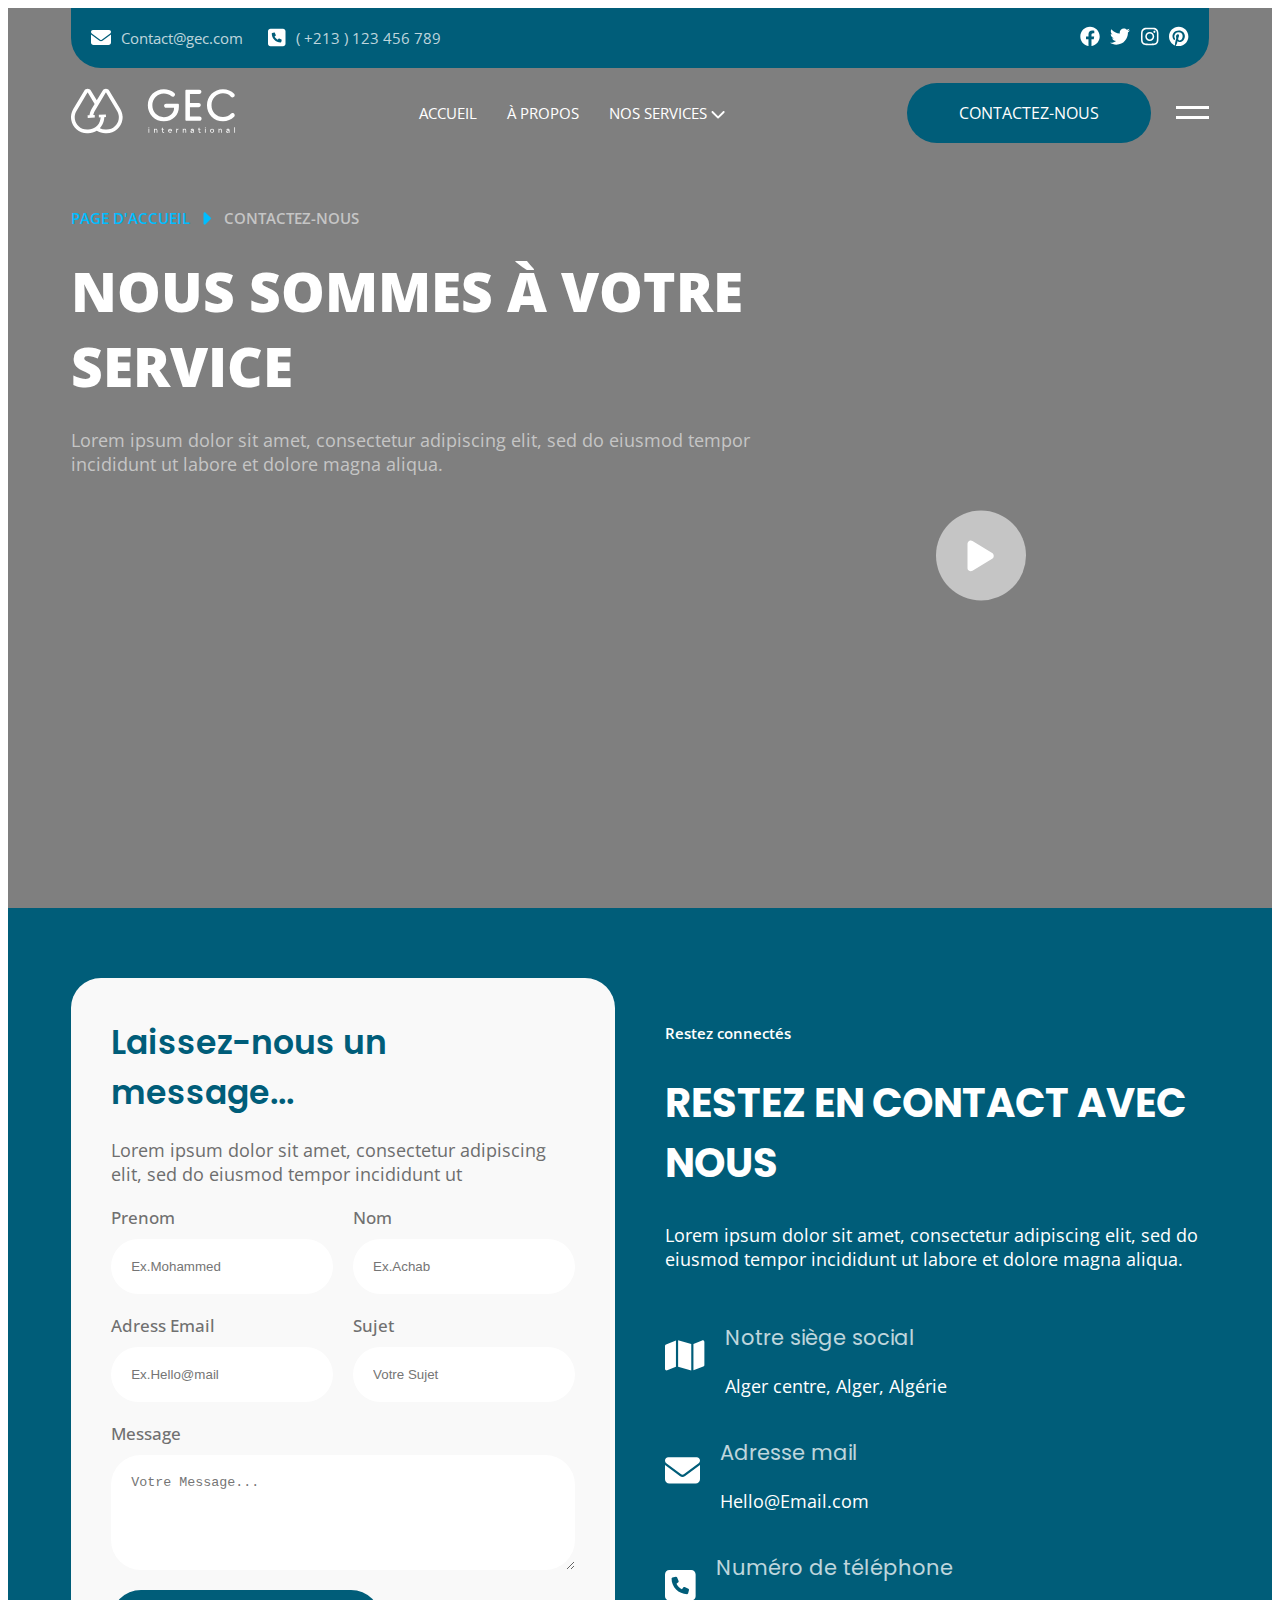
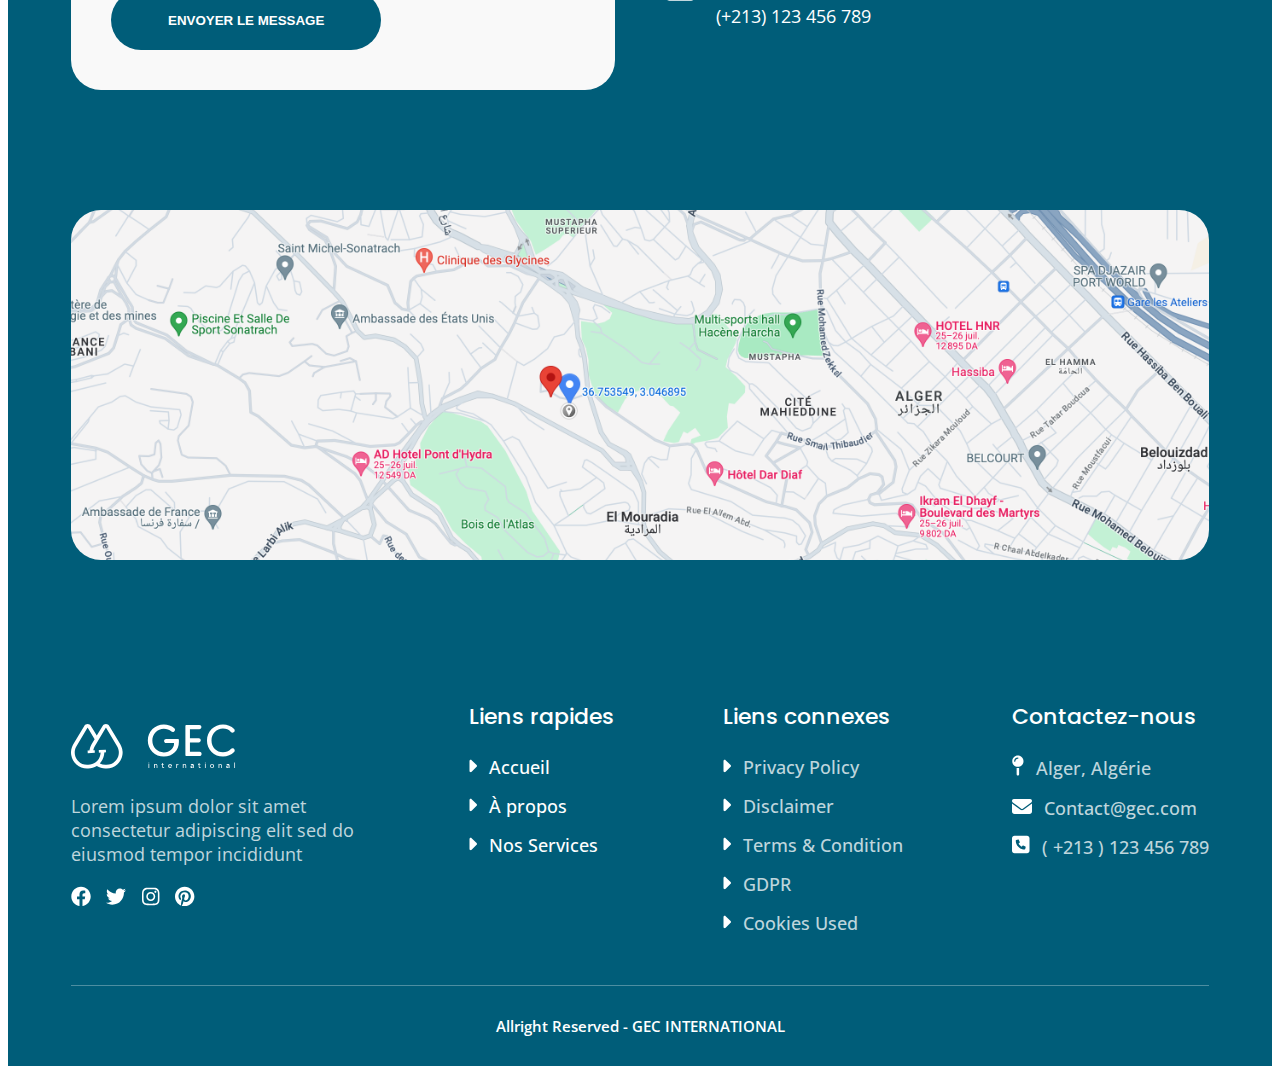
==== commit de424ffc: "this is movies" ====
--- a/routes/contact.html
+++ b/routes/contact.html
@@ -236,7 +236,9 @@
     <!-- THE START -->
     <section class="contacts">
         <div class="container">
-            
+            <div>
+                
+            </div>
         </div>
     </section>
     <!-- THE END -->
--- a/routes/styles/contact.css
+++ b/routes/styles/contact.css
@@ -27,7 +27,7 @@
     position: relative;
     height: 100vh;
     width: 100%;
-    background-image: url('https://s3-alpha-sig.figma.com/img/196b/b590/6248dc0d6519125e9ba9fbb5ec590a1b?Expires=1725840000&Key-Pair-Id=APKAQ4GOSFWCVNEHN3O4&Signature=RKdCX18S9NUmpVfyzKPLrFW8eLDLO07KCgU7jTzeZ448~lsmS2xQZN5IYlvdtmUyKfTJVubhFwBKXN4SvjsWPsInEFoKkPC4HkyDjJv4KXgJxnl6irnv7mchQBlB5zzQMsQWjalxAcdv2pqeracSv1dQfq6nQ7jFrCUU6Y2gY7kIHvPvnuHZ3fCJBM1nQvT52m5UdXeeQhk72B2xkeFrzv6q9ZCJAO~gQQuK2S4FJ5auCvyFmbtO1aA4RSyI4TPLby0vy7Ie55SAQ1jTA00JhKDre1Hy3nYDgTauwv-0P6lhwo0B5LPkhp4KQY8NfNyopbhcgJGIJ6O9qRKP7vDnhw__');
+    background-image: url('../../assets/img1.jpeg');
     background-size: cover;
     background-position: center;
 }
@@ -493,7 +493,7 @@
 }
 .contacts .container {
     position: relative;
-    background-image: url('https://s3-alpha-sig.figma.com/img/b424/009c/95b2b4a27cc387f350c88d9fe00a33b2?Expires=1725840000&Key-Pair-Id=APKAQ4GOSFWCVNEHN3O4&Signature=n9b7xv7qPAKAiAUP5nQ5cVUJNrE~PYLKk79BUvSk0ftttOPmEJsphnkhP07fPPj5A-oeKBXUJefPGumqtT9sb1lKoiJE1N0F0amZAveSLYGu3J0NFxOMFnfjzA2Osv2DRkfWs9iKFjpViR9l2hGSKTC01EBmMcIFO5OY~YXjLdMh~s6L8MAz9GHDnXo~WJg-HO4M~FFeRtgp7SIEctwkgQ76H-GgiB6Oak0terGTntZvKPwGVKUwlwfy3jiL1LC~qRicrYoo7wQcX7eUcJeAVS3In6-GvdaNYqtXfDKWsppITft8kJkC3FxG7h4XAe-QKych1C3E1~nqSxKG4M4A8Q__');
+    background-image: url('../../assets/map.png');
     background-size: cover;
     background-position: center;
     border-radius: 30px;
